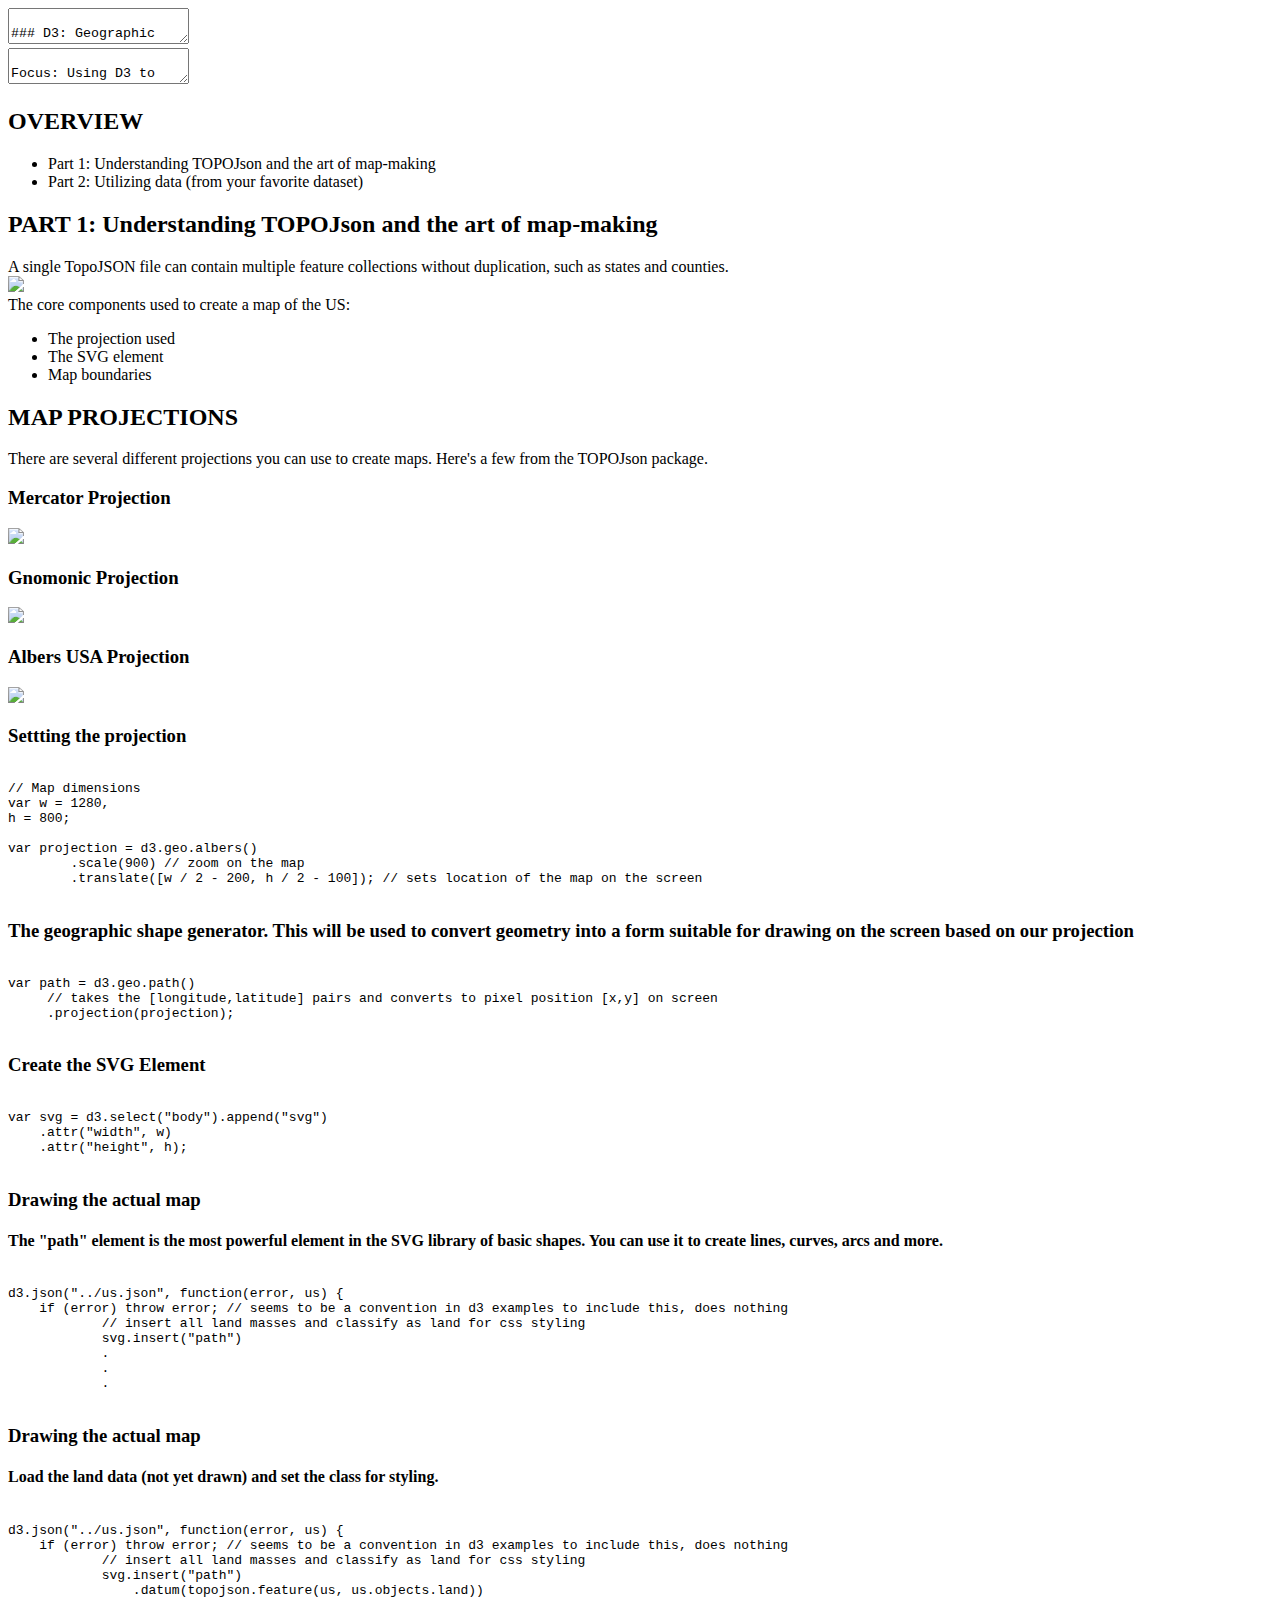
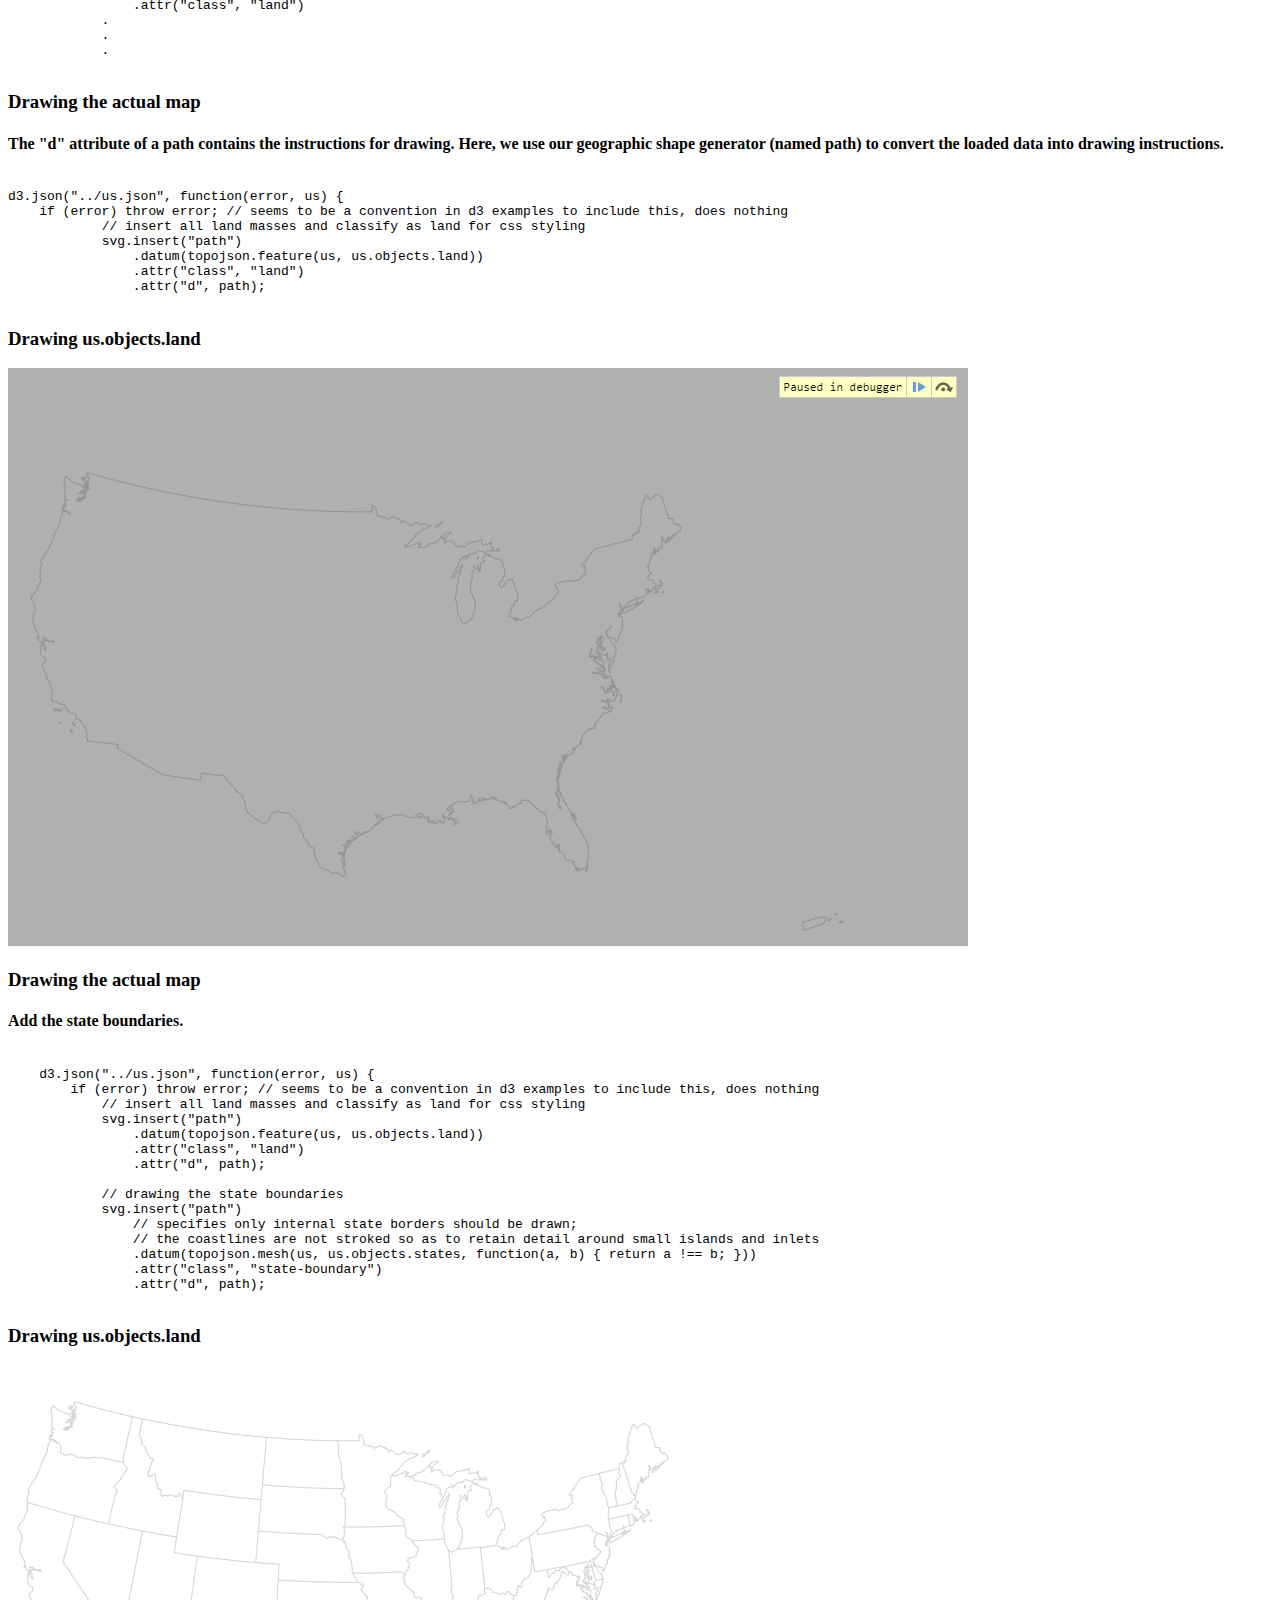
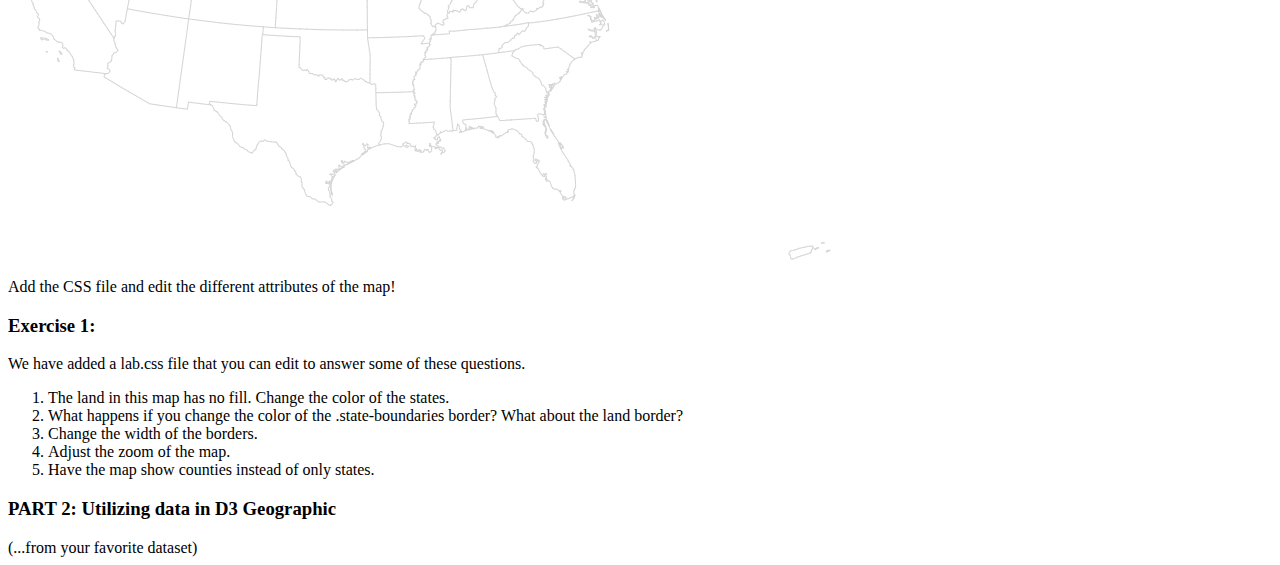
==== Presentation/index.html @ 7ead5f57 "Adding more comments to the presentation for part 1." ====
<!doctype html>
<html>
    <head>
        <meta charset="utf-8">
        <meta name="viewport" content="width=device-width, initial-scale=1.0, maximum-scale=1.0, user-scalable=no">

        <title>Alpha Toe</title>

        <link rel="stylesheet" href="css/reveal.css">
        <link rel="stylesheet" href="css/theme/black.css">
        <script src="https://cdn.rawgit.com/google/code-prettify/master/loader/run_prettify.js"></script>
        <!-- Theme used for syntax highlighting of code -->
        <link rel="stylesheet" href="lib/css/zenburn.css">

        <!-- Printing and PDF exports -->
        <script>
            var link = document.createElement( 'link' );
            link.rel = 'stylesheet';
            link.type = 'text/css';
            link.href = window.location.search.match( /print-pdf/gi ) ? 'css/print/pdf.css' : 'css/print/paper.css';
            document.getElementsByTagName( 'head' )[0].appendChild( link );
        </script>
    </head>
    <body>
        <div class="reveal">
            <div class="slides">
                <section data-markdown>
                    <textarea data-template>
                    ### D3: Geographic Visualizations!
                    Saad Usmani, Kevin Hunt, Noah Johnson
                    </textarea>
                </section>
                <section data-markdown>
                    <textarea data-template>
                    Focus: Using D3 to visualize geographic data. 
                    </textarea>
                </section>
                <section>
                    <h2> OVERVIEW </h2>
                    <ul>
                        <li> Part 1: Understanding TOPOJson and the art of map-making </li>
                        <li> Part 2: Utilizing data (from your favorite dataset)</li>
                    </ul>
                </section>
                <section>
                    <section data-background="green">
                    <h2>PART 1: Understanding TOPOJson and the art of map-making</h2>
                    </section>
                    <section data-background="green">
                        A single TopoJSON file can contain multiple feature collections without duplication, such as states and counties.
                    </section>
                    <section data-background="green">
                        <img src="example.png">
                    </section>
                </section>
                <section>
                	The core components used to create a map of the US:
                	<ul>
                		<li> The projection used </li>
                		<li> The SVG element </li>
                		<li> Map boundaries </li>
                	</ul>
                </section>
                <section>
                    <section data-background="red">
                    <h2>MAP PROJECTIONS</h2>
                    </section>
                    <section data-background="red">
                        There are several different projections you can use to create maps. Here's a few from the TOPOJson package. 
                    </section>
                    <section data-background="red">
                    	<h3>Mercator Projection</h3>
                        <img src="mercator.PNG">
                    </section >
                    <section data-background="red">
                    	<h3> Gnomonic Projection </h3>
                        <img src="gnomoic.PNG">
                    </section>
                    <section data-background="red">
                    	<h3> Albers USA Projection </h3>
                        <img src="albers.PNG">
                    </section>
                    <section data-background="red">
                    	<h3> Settting the projection </h3>
	                    <pre><code class="hljs" data-trim contenteditable>
// Map dimensions
var w = 1280,
h = 800;

var projection = d3.geo.albers()
	.scale(900) // zoom on the map
	.translate([w / 2 - 200, h / 2 - 100]); // sets location of the map on the screen
	                    </code></pre>
                	</section>
                	<section data-background="red">
                		<h3> The geographic shape generator. This will be used to convert geometry into a form suitable for drawing on the screen based on our projection</h3>
                		<pre><code class="hljs" data-trim contenteditable>
var path = d3.geo.path()
     // takes the [longitude,latitude] pairs and converts to pixel position [x,y] on screen
     .projection(projection);
     					</code></pre>
                	</section>
                	<section data-background="red">
                		<h3> Create the SVG Element </h3>
                		<pre><code class="hljs" data-trim contenteditable>
var svg = d3.select("body").append("svg")
    .attr("width", w)
    .attr("height", h);
     					</code></pre>
                	</section>
                	<section data-background = 'red'>
                        <h3> Drawing the actual map </h3>
                        <h4> The "path" element is the most powerful element in the SVG library of basic shapes. You can use it to create lines, curves, arcs and more.</h4>
                		<pre><code class="hljs" data-trim contenteditable>
d3.json("../us.json", function(error, us) {
    if (error) throw error; // seems to be a convention in d3 examples to include this, does nothing
	    // insert all land masses and classify as land for css styling
	    svg.insert("path")
            .
            .
            .
     					</code></pre>
                    </section>
                    <section data-background = 'red'>
                        <h3> Drawing the actual map </h3>
                        <h4> Load the land data (not yet drawn) and set the class for styling.</h4>
                		<pre><code class="hljs" data-trim contenteditable>
d3.json("../us.json", function(error, us) {
    if (error) throw error; // seems to be a convention in d3 examples to include this, does nothing
	    // insert all land masses and classify as land for css styling
	    svg.insert("path")
	        .datum(topojson.feature(us, us.objects.land))
	        .attr("class", "land")
            .
            .
            .
     					</code></pre>
                    </section>
                    <section data-background = 'red'>
                        <h3> Drawing the actual map </h3>
                        <h4> The "d" attribute of a path contains the instructions for drawing. Here, we use our geographic shape generator (named path) to convert the 
                            loaded data into drawing instructions.
                        </h4>
                		<pre><code class="hljs" data-trim contenteditable>
d3.json("../us.json", function(error, us) {
    if (error) throw error; // seems to be a convention in d3 examples to include this, does nothing
	    // insert all land masses and classify as land for css styling
	    svg.insert("path")
	        .datum(topojson.feature(us, us.objects.land))
	        .attr("class", "land")
	        .attr("d", path);
     					</code></pre>
                    </section>
                    <section data-background="red">
                            <h3> Drawing us.objects.land </h3>
                            <img src="./land.PNG">
                    </section>
                    <section data-background = 'red'>
                            <h3> Drawing the actual map </h3>
                            <h4> Add the state boundaries.</h4>
                            <pre><code class="hljs" data-trim contenteditable>
    d3.json("../us.json", function(error, us) {
        if (error) throw error; // seems to be a convention in d3 examples to include this, does nothing
            // insert all land masses and classify as land for css styling
            svg.insert("path")
                .datum(topojson.feature(us, us.objects.land))
                .attr("class", "land")
                .attr("d", path);
            
            // drawing the state boundaries
            svg.insert("path")
                // specifies only internal state borders should be drawn;
                // the coastlines are not stroked so as to retain detail around small islands and inlets
                .datum(topojson.mesh(us, us.objects.states, function(a, b) { return a !== b; }))
                .attr("class", "state-boundary")
                .attr("d", path);
                             </code></pre>
                    </section>
                    <section data-background="red">
                            <h3> Drawing us.objects.land </h3>
                            <img src="./Part1.PNG">
                    </section>
                	<section data-background="red">
                		Add the CSS file and edit the different attributes of the map!
                	</section>
                </section>
                <section>
                    <h3>Exercise 1:</h3>
                    We have added a lab.css file that you can edit to answer some of these questions.
                    <p>
                    <ol>
	                    <li>The land in this map has no fill. Change the color of the states.</li>
						<li>What happens if you change the color of the .state-boundaries border? What about the land border?</li>
						<li>Change the width of the borders.</li>
						<li>Adjust the zoom of the map.</li>
						<li>Have the map show counties instead of only states.</li>
					</ol>
					</p>
                </section>
                <section data-background = 'orange'>
                	<h3>PART 2: Utilizing data in D3 Geographic</h3>
                	(...from your favorite dataset)
                </section>
            </div>
        </div>

        <script src="lib/js/head.min.js"></script>
        <script src="js/reveal.js"></script>

        <script>
            // More info about config & dependencies:
            // - https://github.com/hakimel/reveal.js#configuration
            // - https://github.com/hakimel/reveal.js#dependencies
            Reveal.initialize({
                dependencies: [
                    { src: 'plugin/markdown/marked.js' },
                    { src: 'plugin/markdown/markdown.js' },
                    { src: 'plugin/notes/notes.js', async: true },
                    { src: 'plugin/highlight/highlight.js', async: true, callback: function() { hljs.initHighlightingOnLoad(); } }
                ]
            });
        </script>
    </body>
</html>
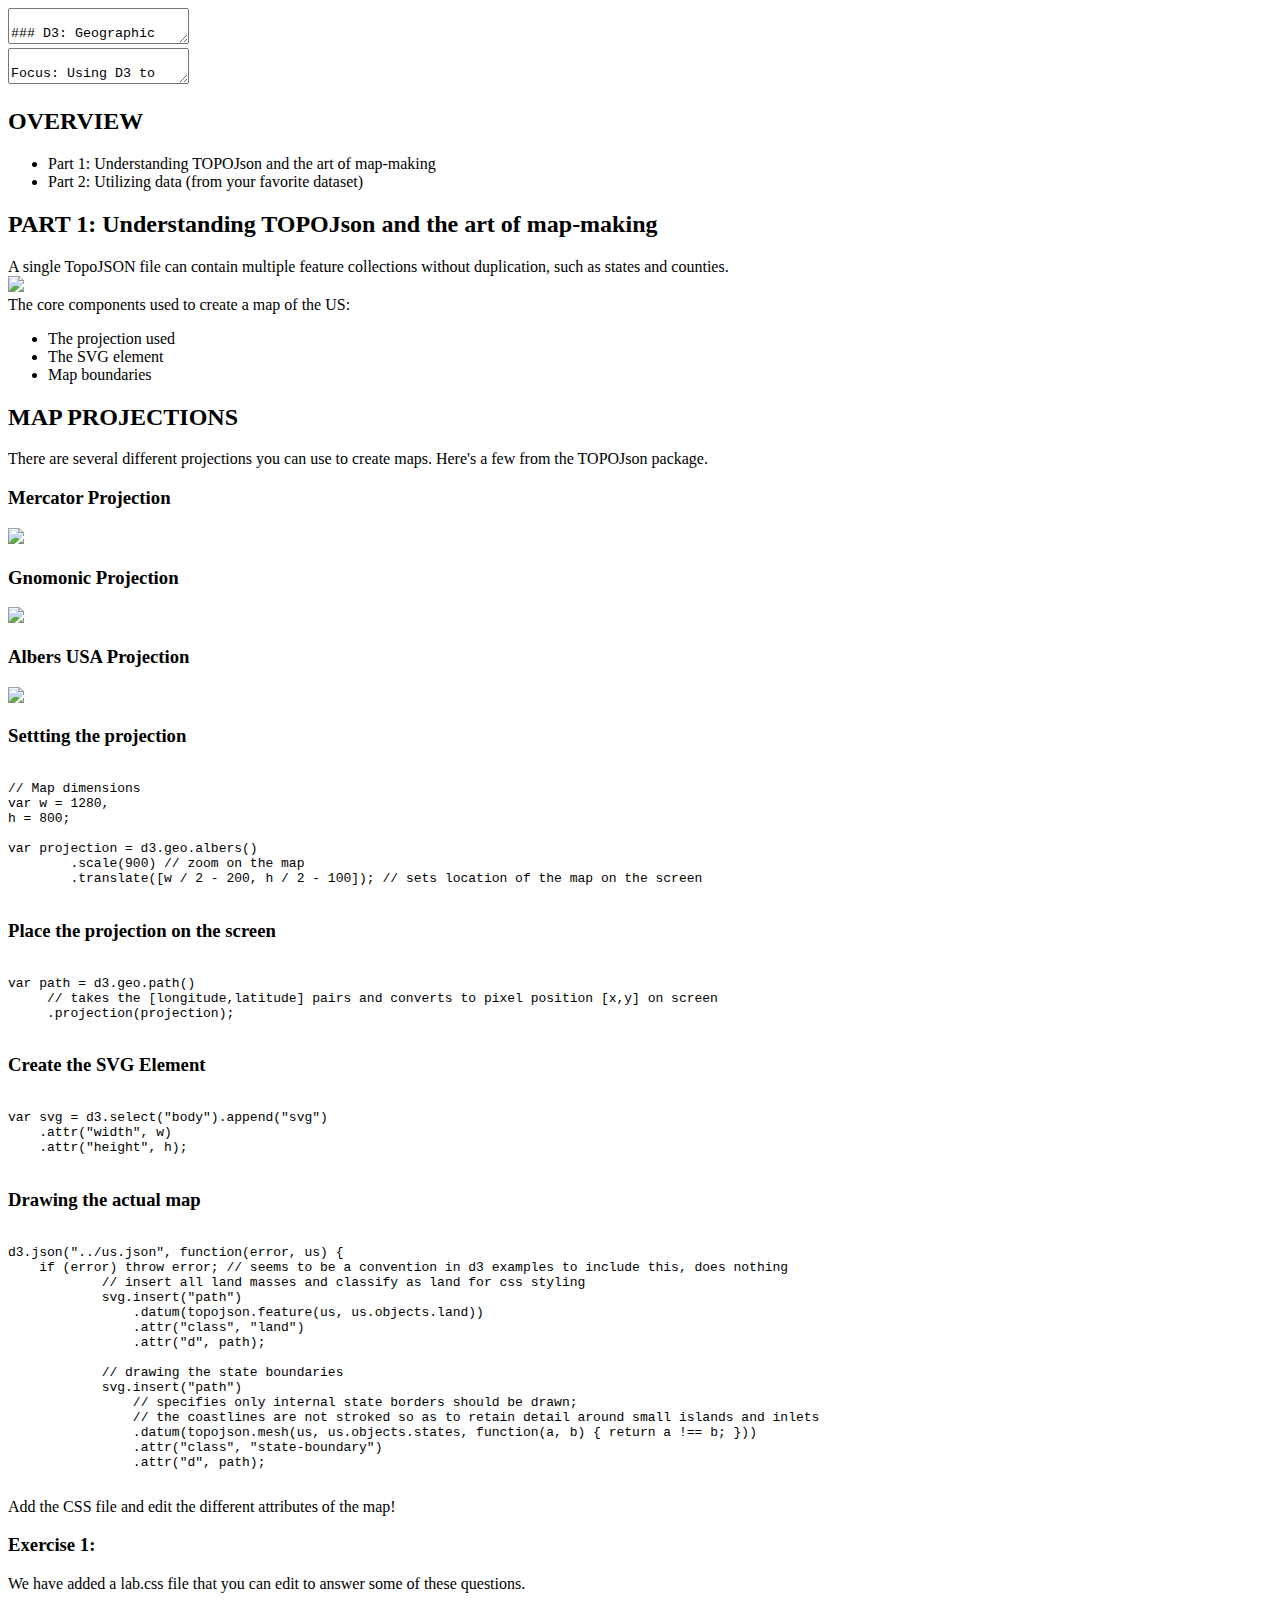
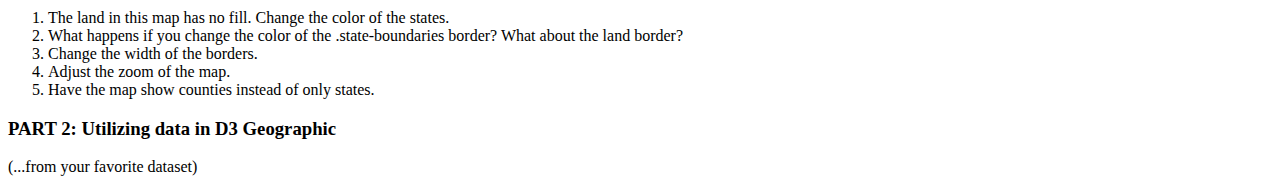
==== commit d202c49a: "Fixed image names" ====
--- a/Presentation/index.html
+++ b/Presentation/index.html
@@ -4,7 +4,7 @@
         <meta charset="utf-8">
         <meta name="viewport" content="width=device-width, initial-scale=1.0, maximum-scale=1.0, user-scalable=no">
 
-        <title>Alpha Toe</title>
+        <title>Spatial Data Part I</title>
 
         <link rel="stylesheet" href="css/reveal.css">
         <link rel="stylesheet" href="css/theme/black.css">
@@ -93,7 +93,7 @@
 	                    </code></pre>
                 	</section>
                 	<section data-background="red">
-                		<h3> The geographic shape generator. This will be used to convert geometry into a form suitable for drawing on the screen based on our projection</h3>
+                		<h3> Place the projection on the screen </h3>
                 		<pre><code class="hljs" data-trim contenteditable>
 var path = d3.geo.path()
      // takes the [longitude,latitude] pairs and converts to pixel position [x,y] on screen
@@ -109,38 +109,7 @@
      					</code></pre>
                 	</section>
                 	<section data-background = 'red'>
-                        <h3> Drawing the actual map </h3>
-                        <h4> The "path" element is the most powerful element in the SVG library of basic shapes. You can use it to create lines, curves, arcs and more.</h4>
-                		<pre><code class="hljs" data-trim contenteditable>
-d3.json("../us.json", function(error, us) {
-    if (error) throw error; // seems to be a convention in d3 examples to include this, does nothing
-	    // insert all land masses and classify as land for css styling
-	    svg.insert("path")
-            .
-            .
-            .
-     					</code></pre>
-                    </section>
-                    <section data-background = 'red'>
-                        <h3> Drawing the actual map </h3>
-                        <h4> Load the land data (not yet drawn) and set the class for styling.</h4>
-                		<pre><code class="hljs" data-trim contenteditable>
-d3.json("../us.json", function(error, us) {
-    if (error) throw error; // seems to be a convention in d3 examples to include this, does nothing
-	    // insert all land masses and classify as land for css styling
-	    svg.insert("path")
-	        .datum(topojson.feature(us, us.objects.land))
-	        .attr("class", "land")
-            .
-            .
-            .
-     					</code></pre>
-                    </section>
-                    <section data-background = 'red'>
-                        <h3> Drawing the actual map </h3>
-                        <h4> The "d" attribute of a path contains the instructions for drawing. Here, we use our geographic shape generator (named path) to convert the 
-                            loaded data into drawing instructions.
-                        </h4>
+                		<h3> Drawing the actual map </h3>
                 		<pre><code class="hljs" data-trim contenteditable>
 d3.json("../us.json", function(error, us) {
     if (error) throw error; // seems to be a convention in d3 examples to include this, does nothing
@@ -149,37 +118,16 @@
 	        .datum(topojson.feature(us, us.objects.land))
 	        .attr("class", "land")
 	        .attr("d", path);
+	    
+	    // drawing the state boundaries
+	    svg.insert("path")
+	        // specifies only internal state borders should be drawn;
+	        // the coastlines are not stroked so as to retain detail around small islands and inlets
+	        .datum(topojson.mesh(us, us.objects.states, function(a, b) { return a !== b; }))
+	        .attr("class", "state-boundary")
+	        .attr("d", path);
      					</code></pre>
-                    </section>
-                    <section data-background="red">
-                            <h3> Drawing us.objects.land </h3>
-                            <img src="./land.PNG">
-                    </section>
-                    <section data-background = 'red'>
-                            <h3> Drawing the actual map </h3>
-                            <h4> Add the state boundaries.</h4>
-                            <pre><code class="hljs" data-trim contenteditable>
-    d3.json("../us.json", function(error, us) {
-        if (error) throw error; // seems to be a convention in d3 examples to include this, does nothing
-            // insert all land masses and classify as land for css styling
-            svg.insert("path")
-                .datum(topojson.feature(us, us.objects.land))
-                .attr("class", "land")
-                .attr("d", path);
-            
-            // drawing the state boundaries
-            svg.insert("path")
-                // specifies only internal state borders should be drawn;
-                // the coastlines are not stroked so as to retain detail around small islands and inlets
-                .datum(topojson.mesh(us, us.objects.states, function(a, b) { return a !== b; }))
-                .attr("class", "state-boundary")
-                .attr("d", path);
-                             </code></pre>
-                    </section>
-                    <section data-background="red">
-                            <h3> Drawing us.objects.land </h3>
-                            <img src="./Part1.PNG">
-                    </section>
+                	</section>
                 	<section data-background="red">
                 		Add the CSS file and edit the different attributes of the map!
                 	</section>
@@ -221,4 +169,4 @@
             });
         </script>
     </body>
-</html>+</html>
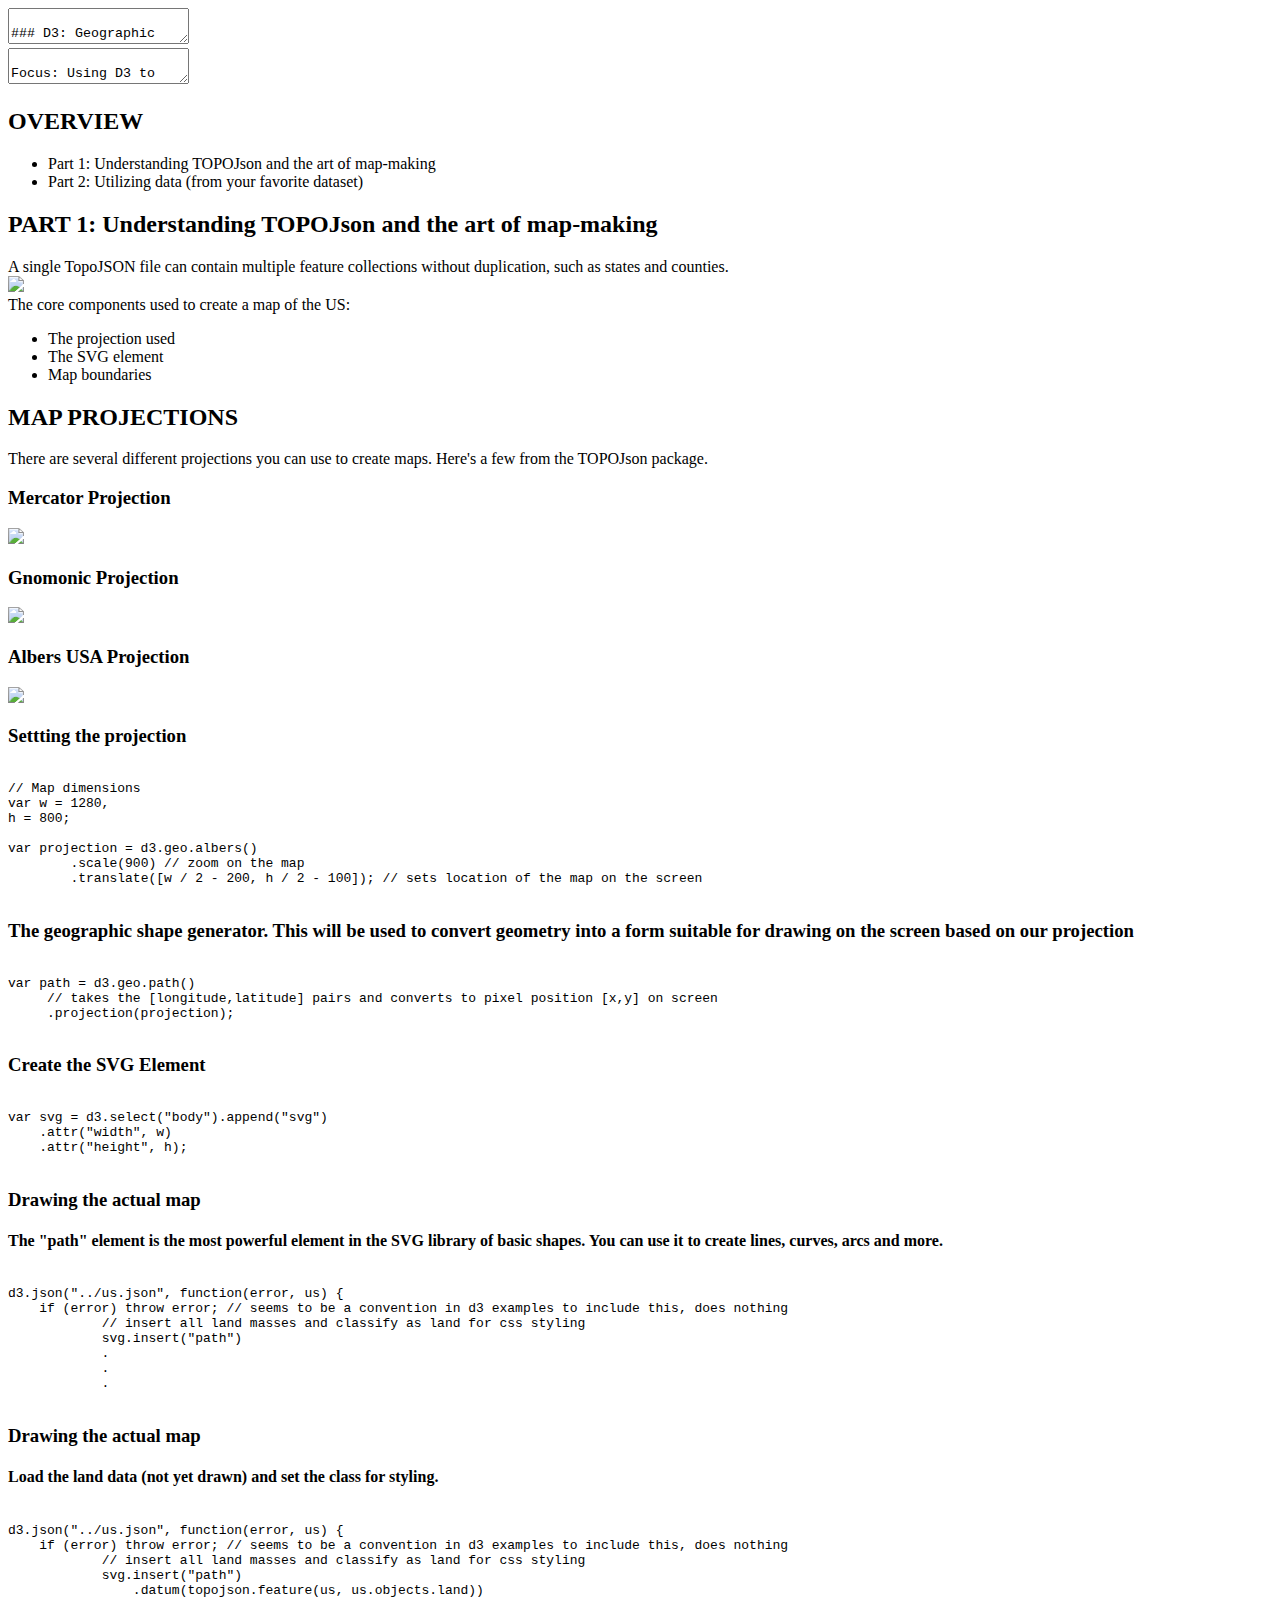
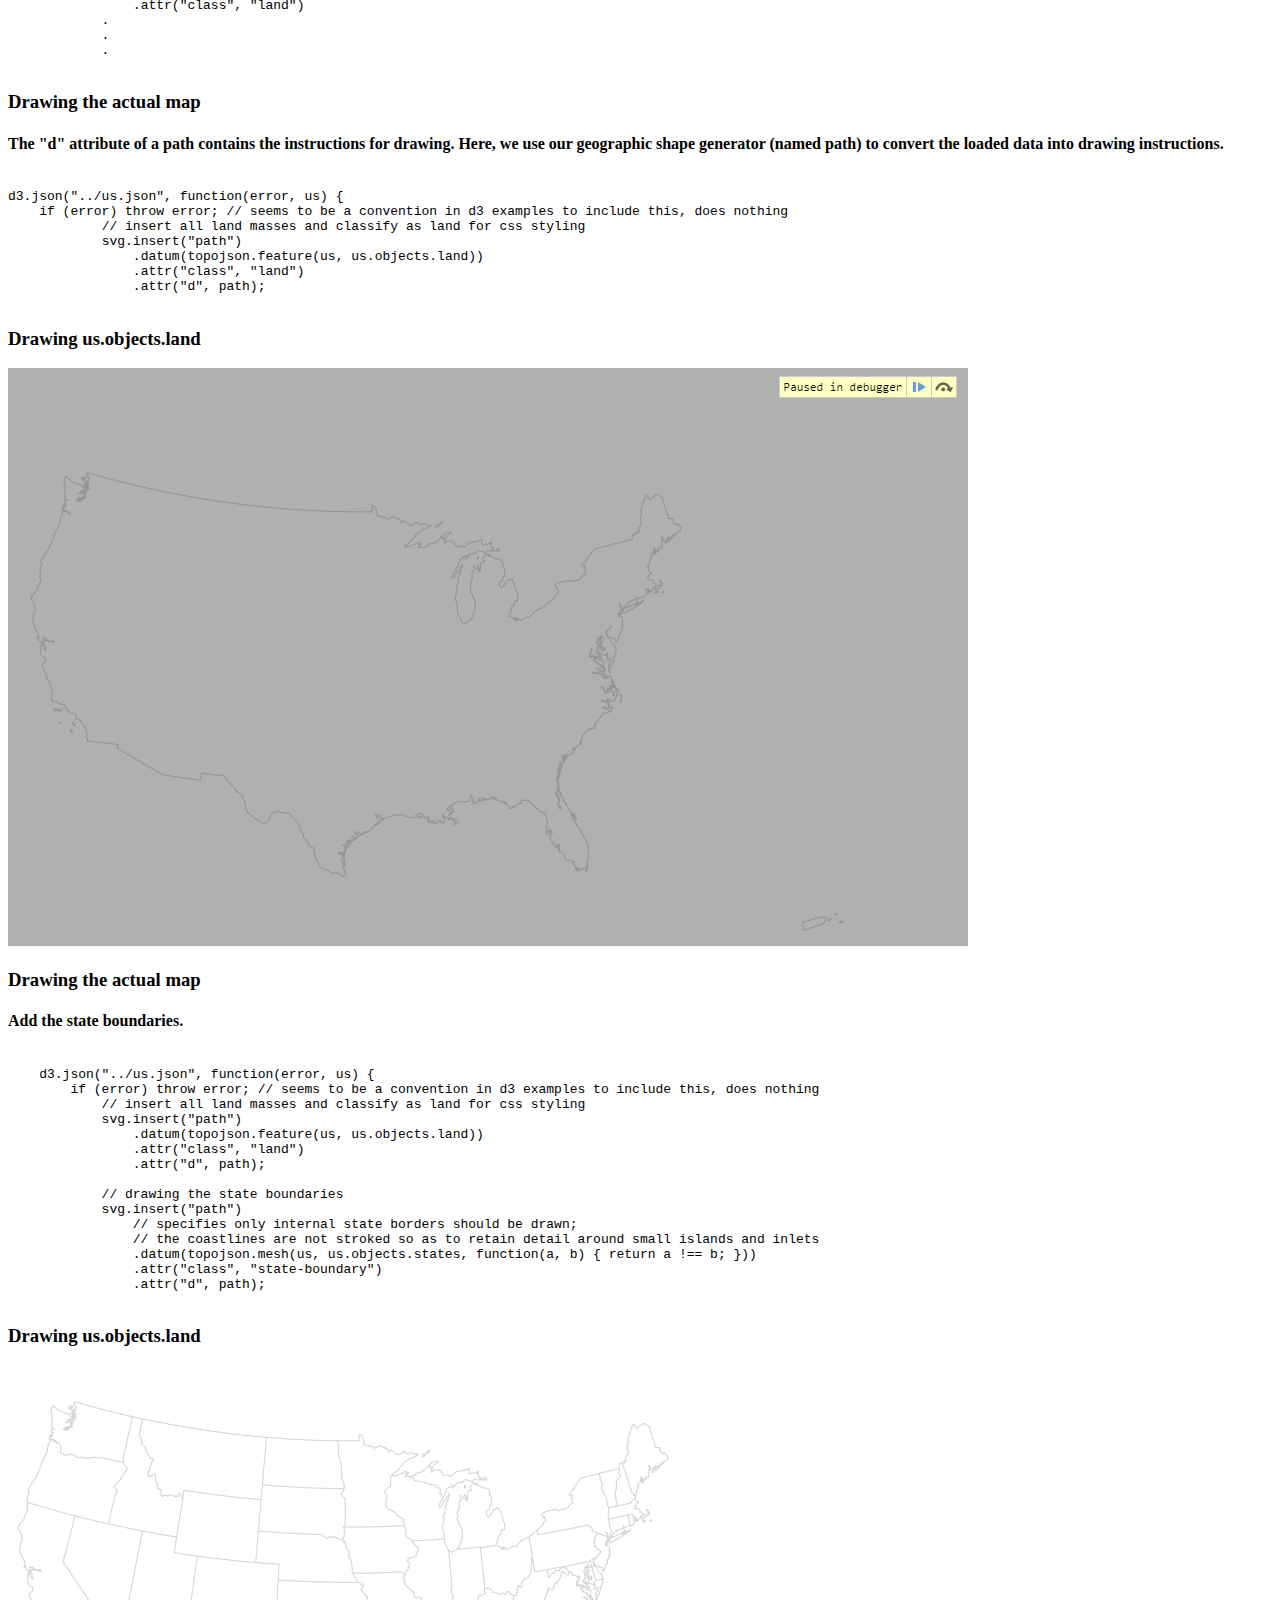
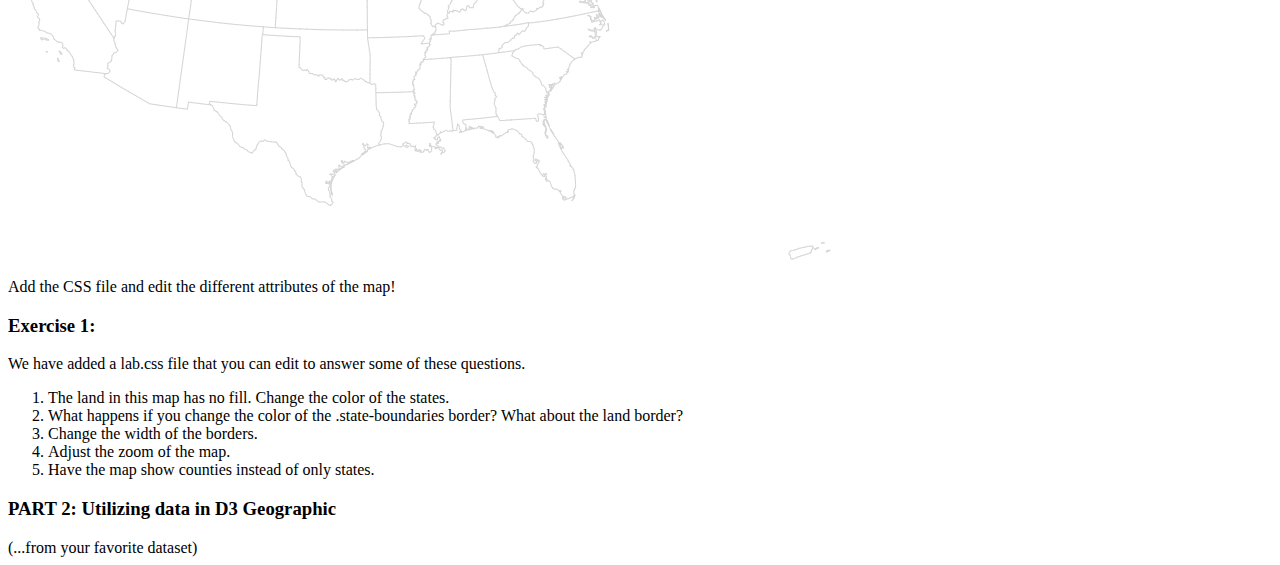
==== commit 2afd3a6a: "Merge branch 'master' of https://github.com/Kevinisagirl/d3_geographic_tutorial" ====
--- a/Presentation/index.html
+++ b/Presentation/index.html
@@ -93,7 +93,7 @@
 	                    </code></pre>
                 	</section>
                 	<section data-background="red">
-                		<h3> Place the projection on the screen </h3>
+                		<h3> The geographic shape generator. This will be used to convert geometry into a form suitable for drawing on the screen based on our projection</h3>
                 		<pre><code class="hljs" data-trim contenteditable>
 var path = d3.geo.path()
      // takes the [longitude,latitude] pairs and converts to pixel position [x,y] on screen
@@ -109,7 +109,38 @@
      					</code></pre>
                 	</section>
                 	<section data-background = 'red'>
-                		<h3> Drawing the actual map </h3>
+                        <h3> Drawing the actual map </h3>
+                        <h4> The "path" element is the most powerful element in the SVG library of basic shapes. You can use it to create lines, curves, arcs and more.</h4>
+                		<pre><code class="hljs" data-trim contenteditable>
+d3.json("../us.json", function(error, us) {
+    if (error) throw error; // seems to be a convention in d3 examples to include this, does nothing
+	    // insert all land masses and classify as land for css styling
+	    svg.insert("path")
+            .
+            .
+            .
+     					</code></pre>
+                    </section>
+                    <section data-background = 'red'>
+                        <h3> Drawing the actual map </h3>
+                        <h4> Load the land data (not yet drawn) and set the class for styling.</h4>
+                		<pre><code class="hljs" data-trim contenteditable>
+d3.json("../us.json", function(error, us) {
+    if (error) throw error; // seems to be a convention in d3 examples to include this, does nothing
+	    // insert all land masses and classify as land for css styling
+	    svg.insert("path")
+	        .datum(topojson.feature(us, us.objects.land))
+	        .attr("class", "land")
+            .
+            .
+            .
+     					</code></pre>
+                    </section>
+                    <section data-background = 'red'>
+                        <h3> Drawing the actual map </h3>
+                        <h4> The "d" attribute of a path contains the instructions for drawing. Here, we use our geographic shape generator (named path) to convert the 
+                            loaded data into drawing instructions.
+                        </h4>
                 		<pre><code class="hljs" data-trim contenteditable>
 d3.json("../us.json", function(error, us) {
     if (error) throw error; // seems to be a convention in d3 examples to include this, does nothing
@@ -118,16 +149,37 @@
 	        .datum(topojson.feature(us, us.objects.land))
 	        .attr("class", "land")
 	        .attr("d", path);
-	    
-	    // drawing the state boundaries
-	    svg.insert("path")
-	        // specifies only internal state borders should be drawn;
-	        // the coastlines are not stroked so as to retain detail around small islands and inlets
-	        .datum(topojson.mesh(us, us.objects.states, function(a, b) { return a !== b; }))
-	        .attr("class", "state-boundary")
-	        .attr("d", path);
-     					</code></pre>
-                	</section>
+     					</code></pre>
+                    </section>
+                    <section data-background="red">
+                            <h3> Drawing us.objects.land </h3>
+                            <img src="./land.PNG">
+                    </section>
+                    <section data-background = 'red'>
+                            <h3> Drawing the actual map </h3>
+                            <h4> Add the state boundaries.</h4>
+                            <pre><code class="hljs" data-trim contenteditable>
+    d3.json("../us.json", function(error, us) {
+        if (error) throw error; // seems to be a convention in d3 examples to include this, does nothing
+            // insert all land masses and classify as land for css styling
+            svg.insert("path")
+                .datum(topojson.feature(us, us.objects.land))
+                .attr("class", "land")
+                .attr("d", path);
+            
+            // drawing the state boundaries
+            svg.insert("path")
+                // specifies only internal state borders should be drawn;
+                // the coastlines are not stroked so as to retain detail around small islands and inlets
+                .datum(topojson.mesh(us, us.objects.states, function(a, b) { return a !== b; }))
+                .attr("class", "state-boundary")
+                .attr("d", path);
+                             </code></pre>
+                    </section>
+                    <section data-background="red">
+                            <h3> Drawing us.objects.land </h3>
+                            <img src="./Part1.PNG">
+                    </section>
                 	<section data-background="red">
                 		Add the CSS file and edit the different attributes of the map!
                 	</section>
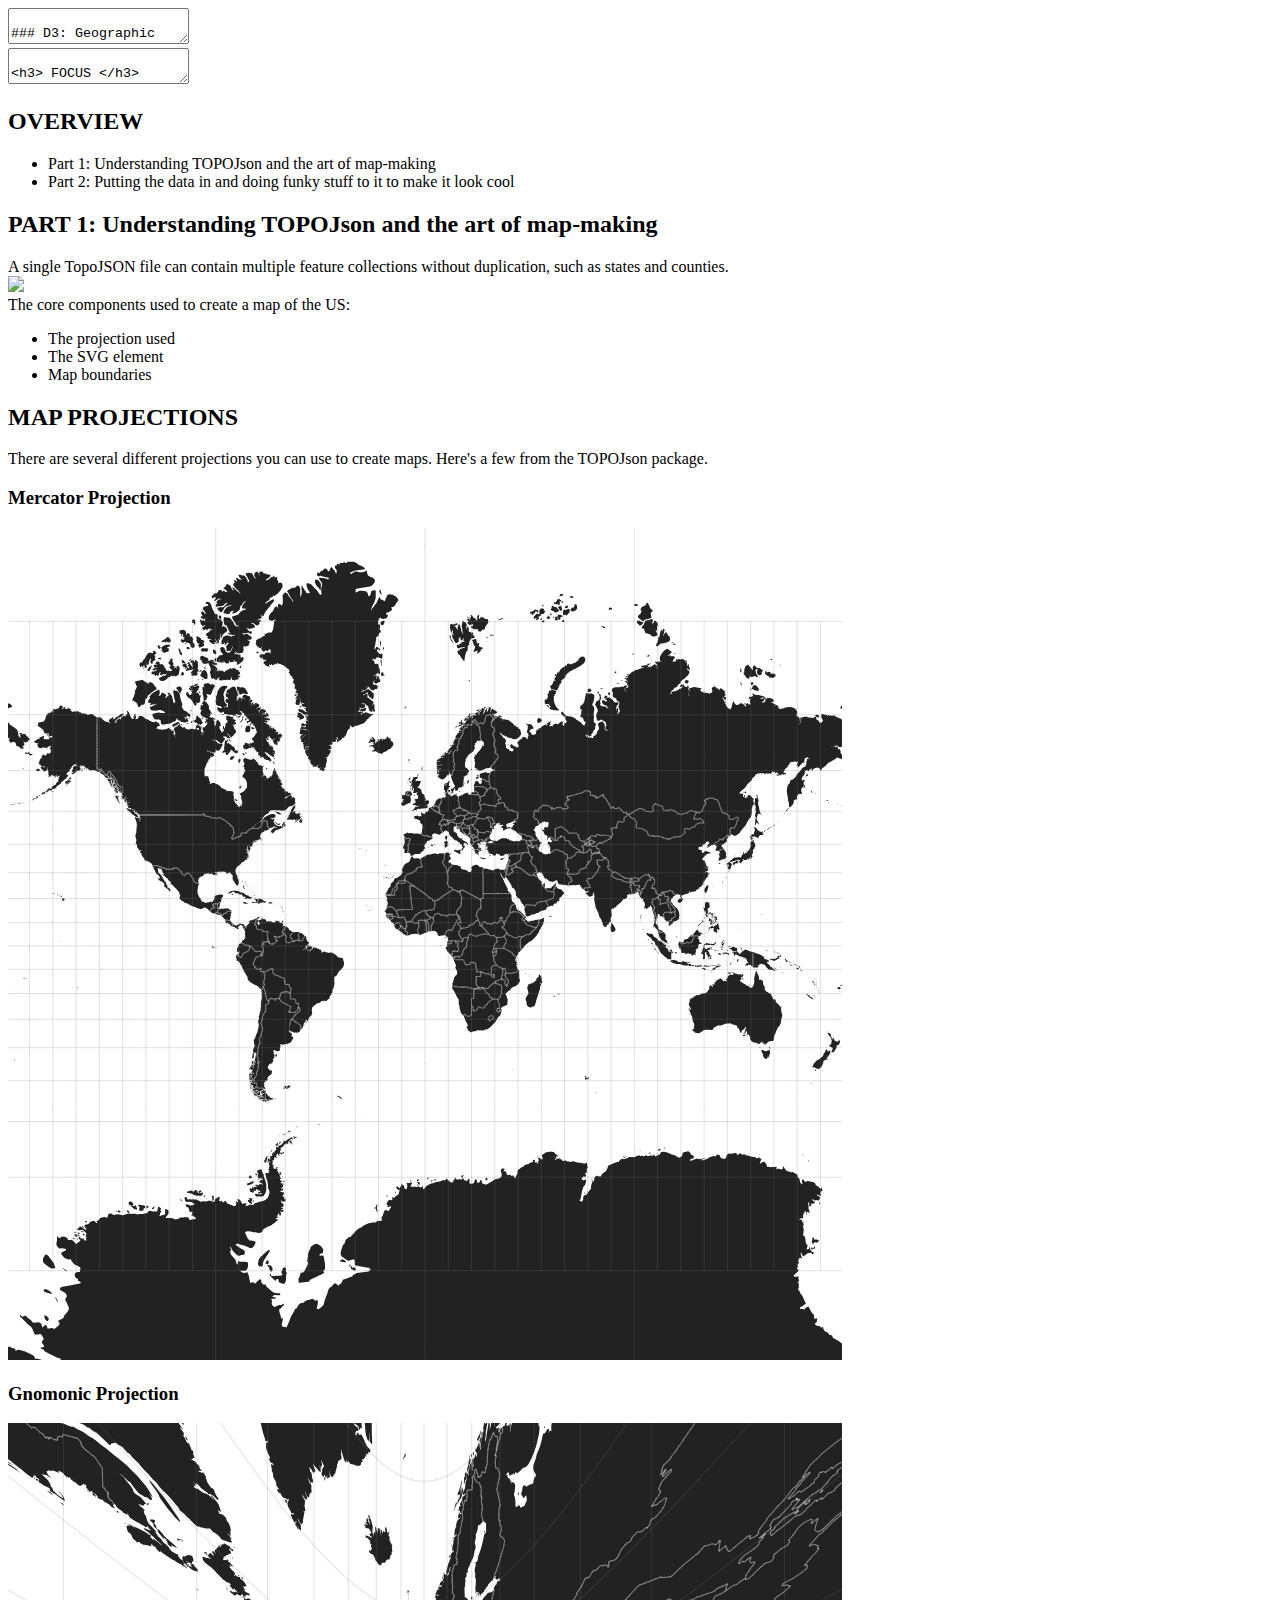
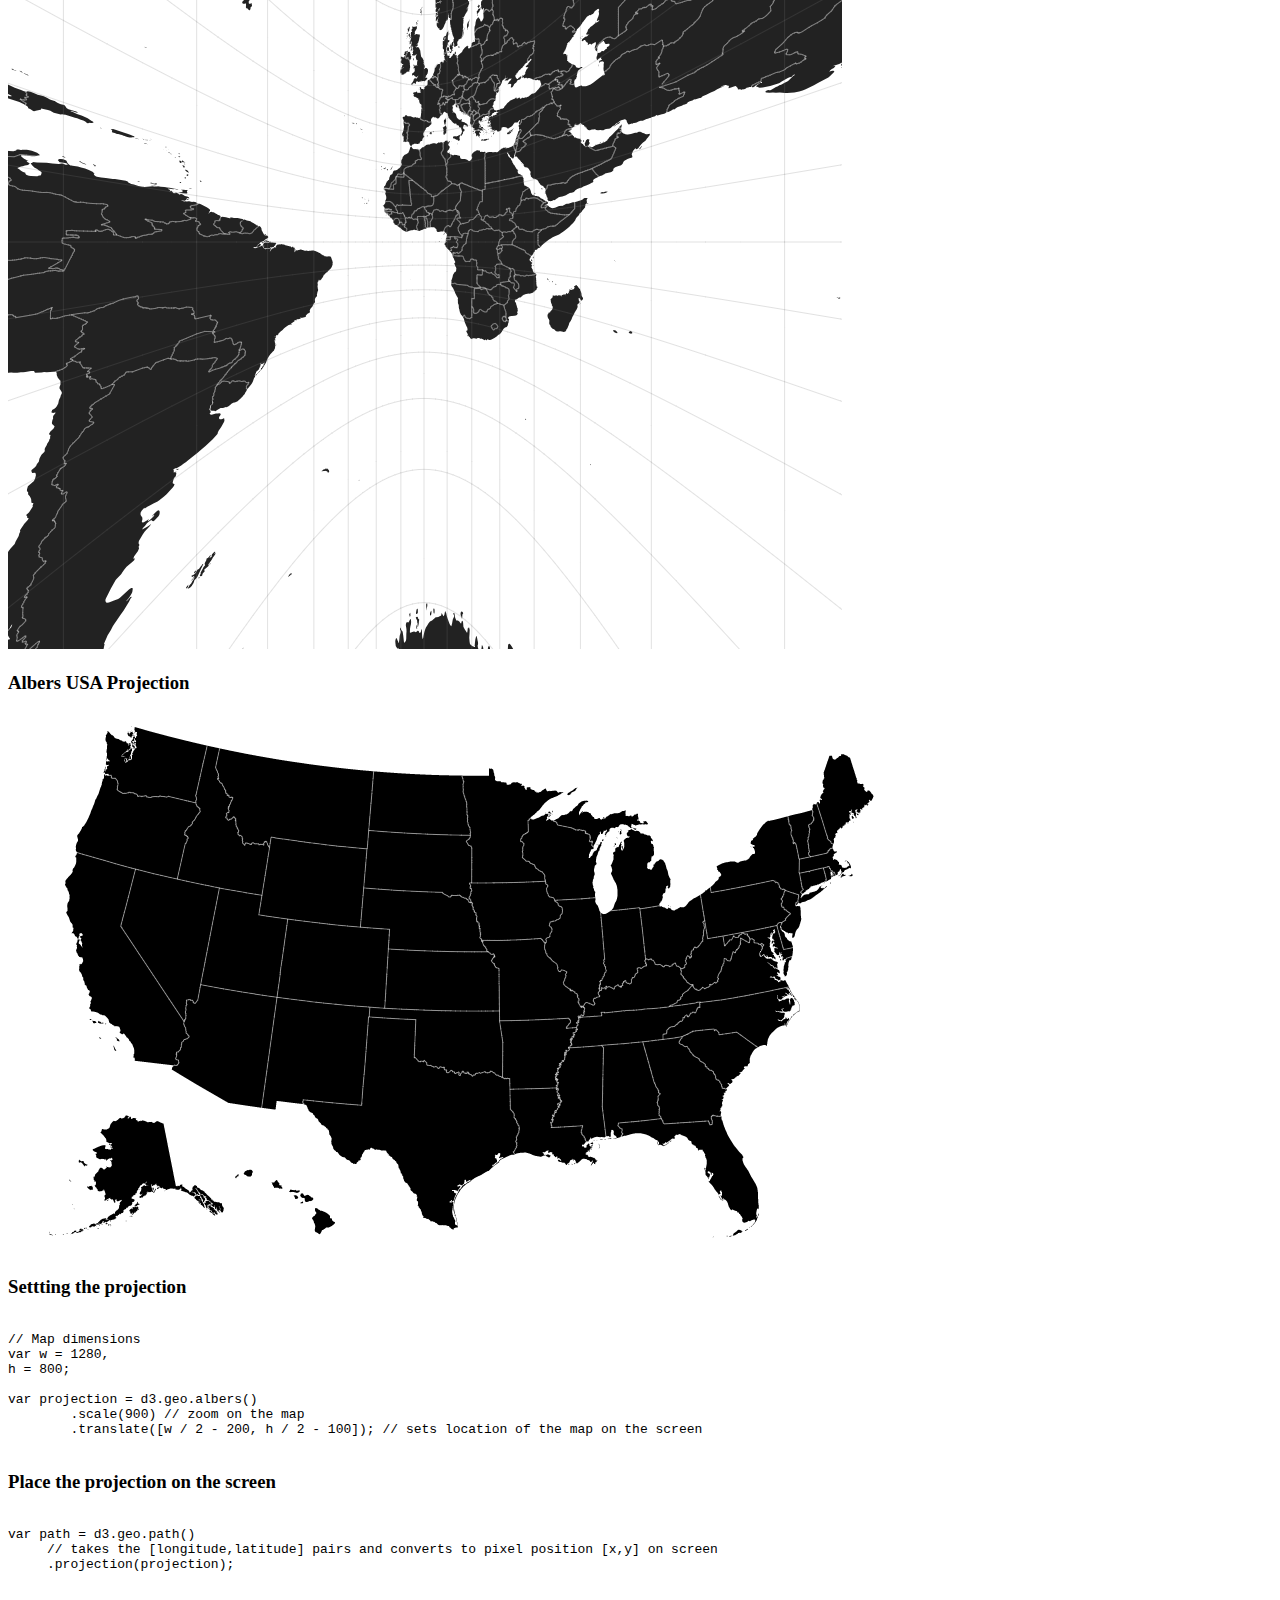
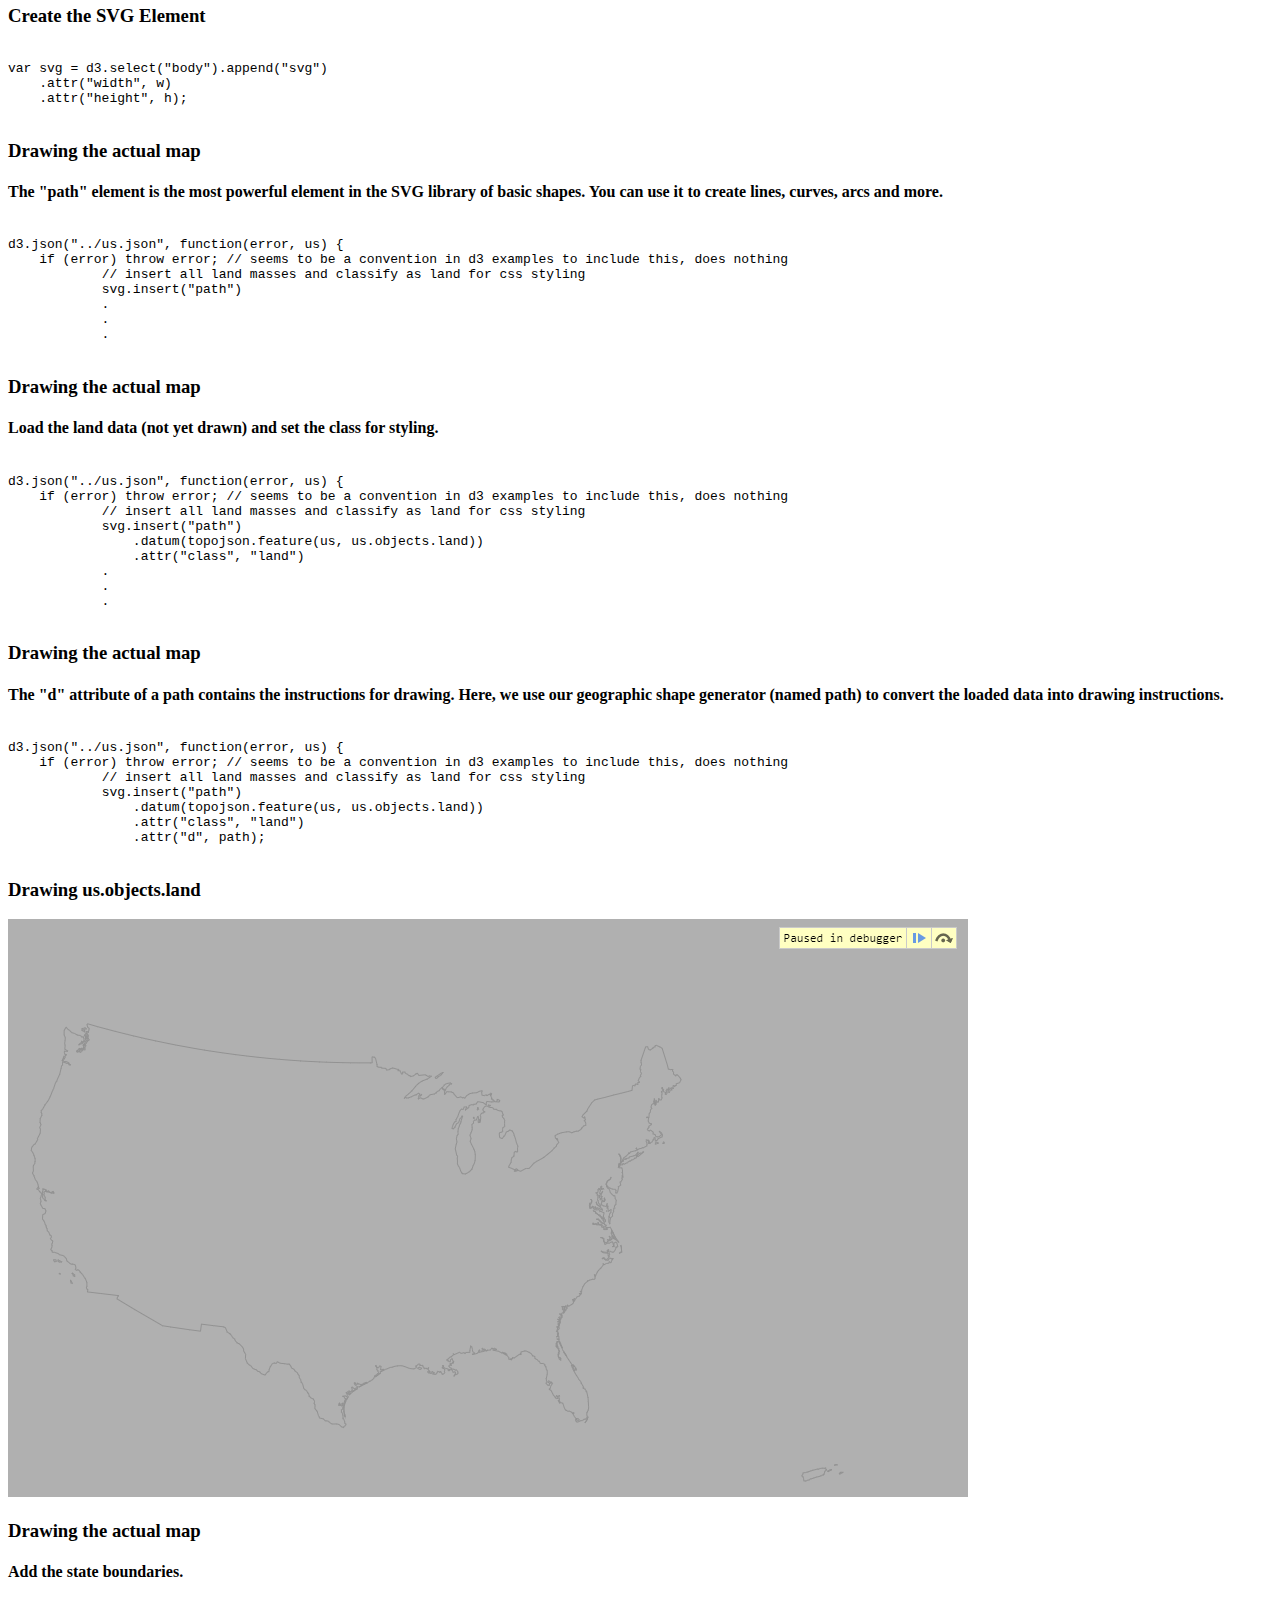
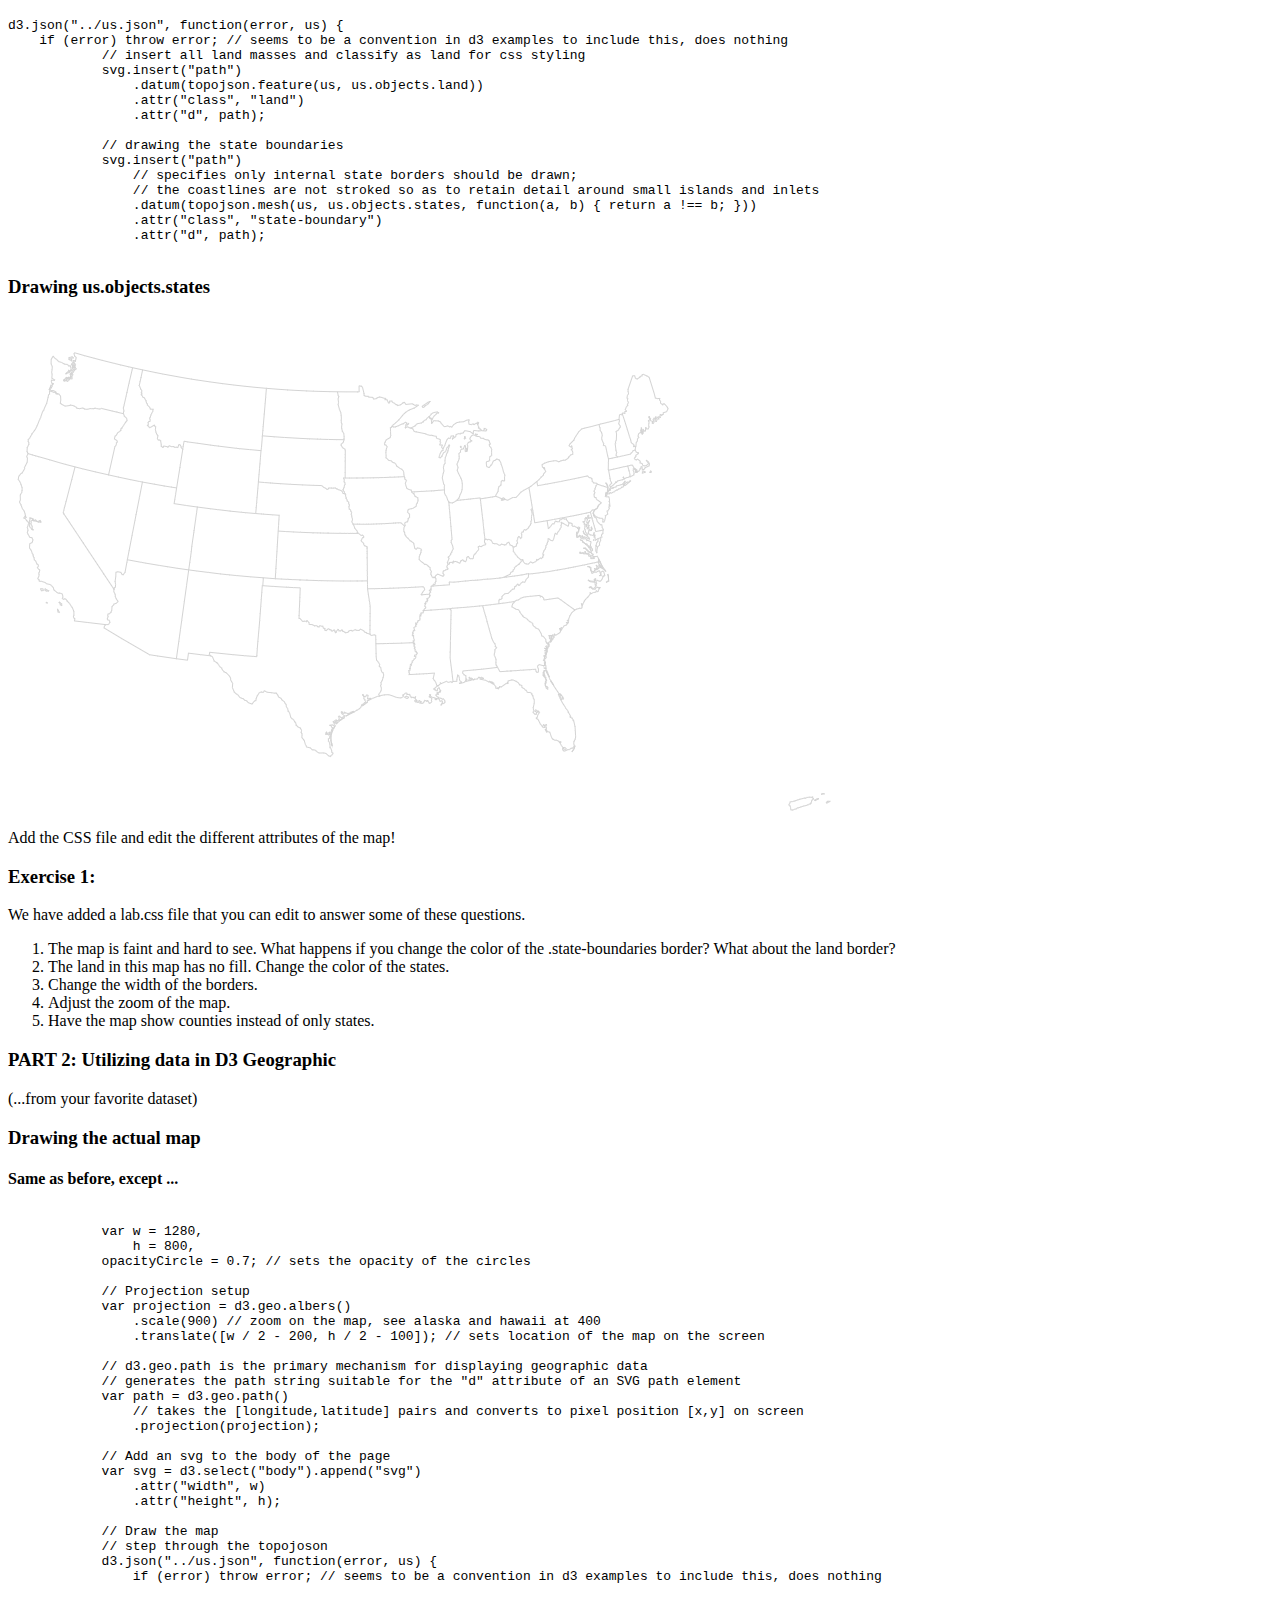
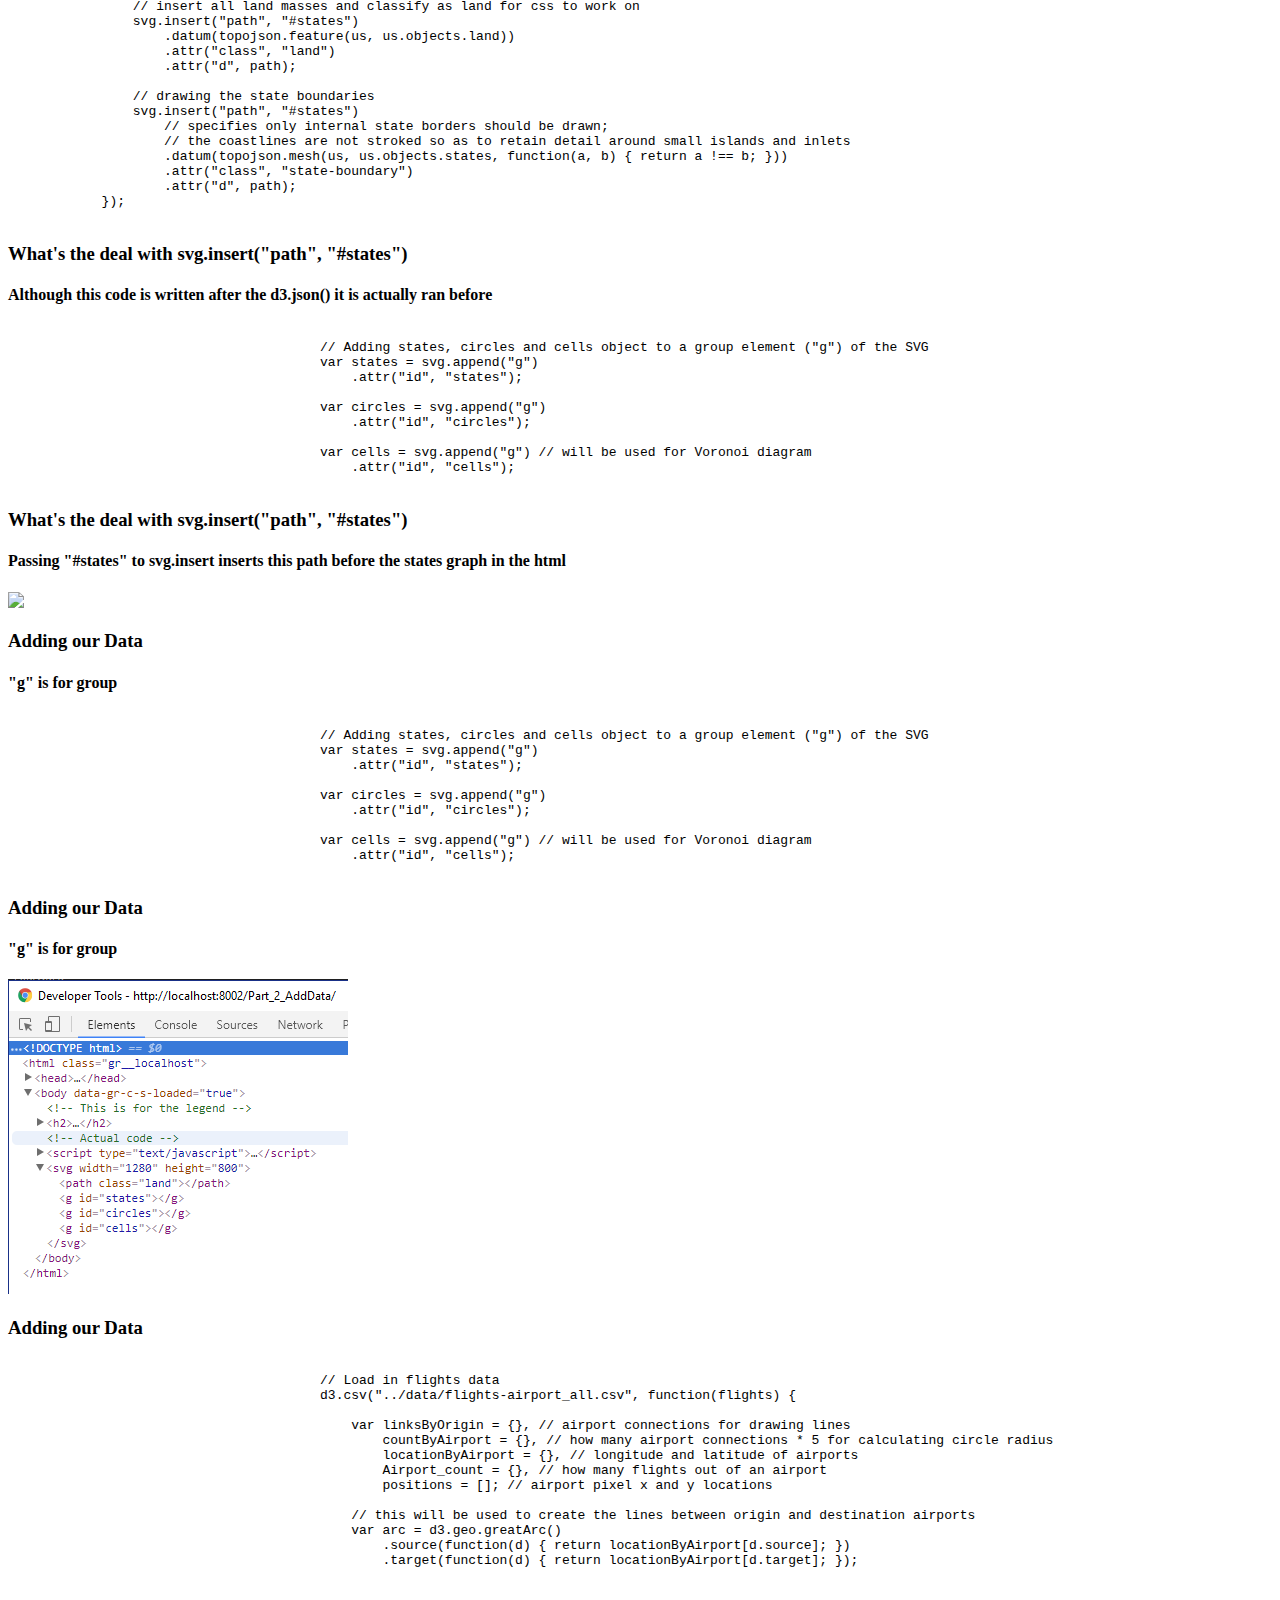
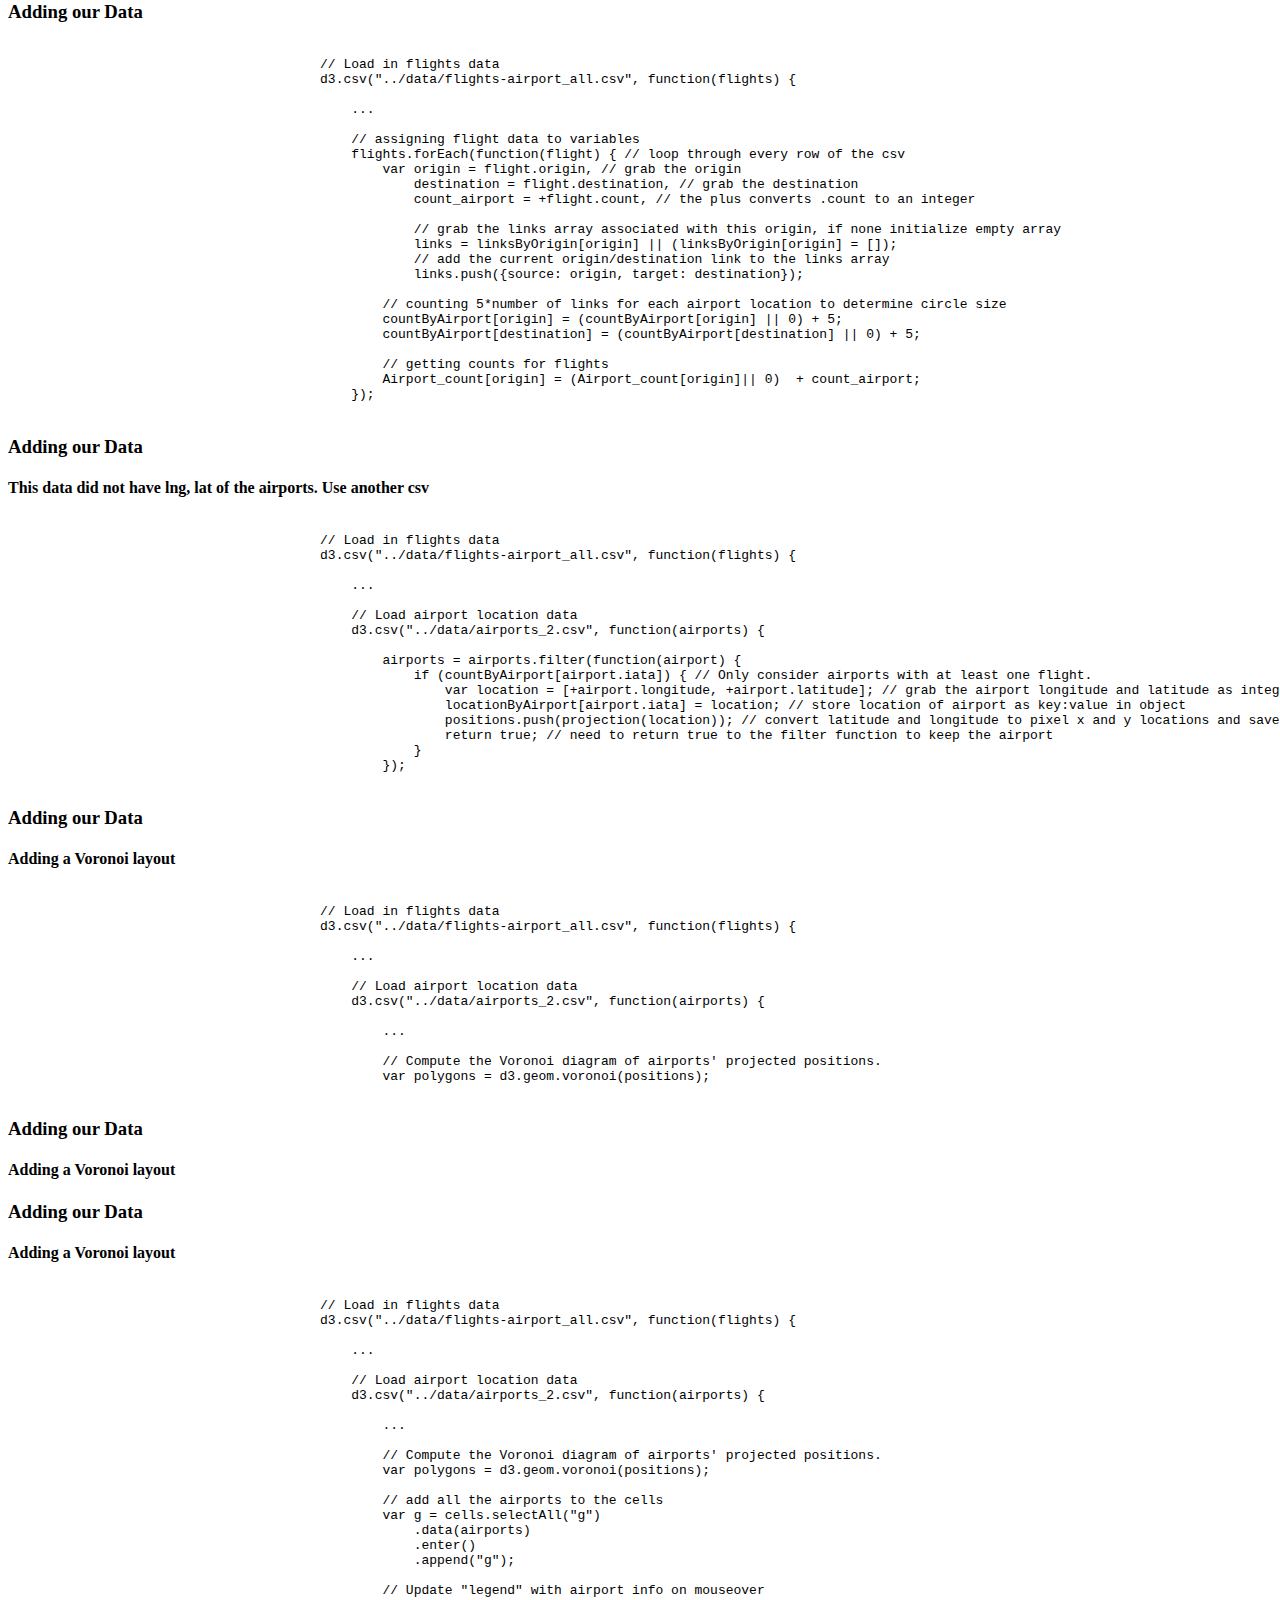
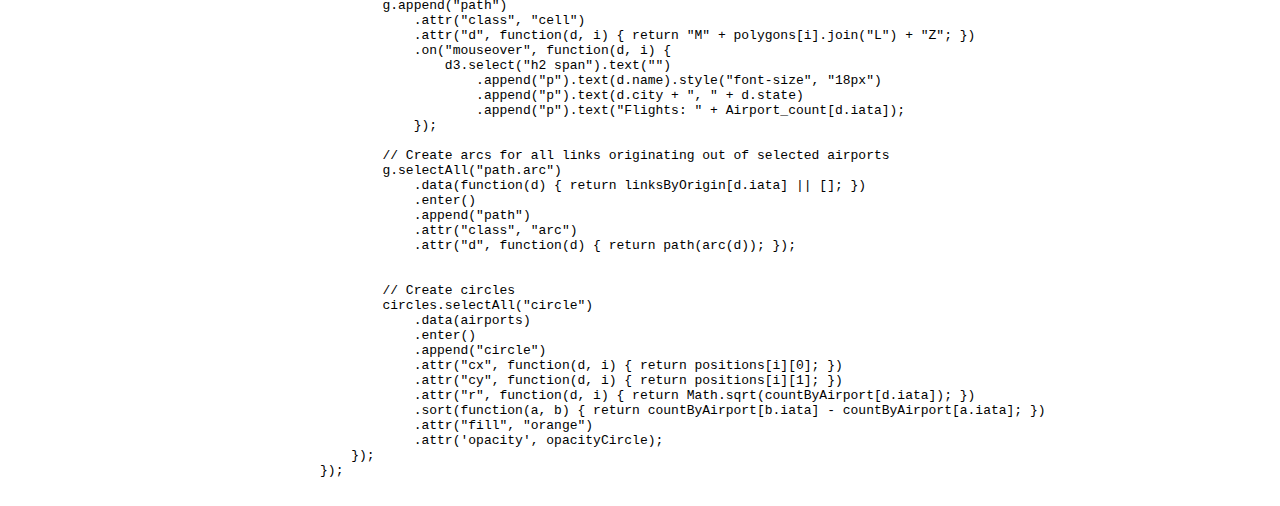
==== commit 46f816c0: "no" ====
--- a/Presentation/index.html
+++ b/Presentation/index.html
@@ -32,14 +32,15 @@
                 </section>
                 <section data-markdown>
                     <textarea data-template>
-                    Focus: Using D3 to visualize geographic data. 
+                    <h3> FOCUS </h3>
+                    Using D3 to visualize geographic data. 
                     </textarea>
                 </section>
                 <section>
                     <h2> OVERVIEW </h2>
                     <ul>
                         <li> Part 1: Understanding TOPOJson and the art of map-making </li>
-                        <li> Part 2: Utilizing data (from your favorite dataset)</li>
+                        <li> Part 2: Putting the data in and doing funky stuff to it to make it look cool</li>
                     </ul>
                 </section>
                 <section>
@@ -70,15 +71,15 @@
                     </section>
                     <section data-background="red">
                     	<h3>Mercator Projection</h3>
-                        <img src="mercator.PNG">
+                        <img src="mercator.png">
                     </section >
                     <section data-background="red">
                     	<h3> Gnomonic Projection </h3>
-                        <img src="gnomoic.PNG">
+                        <img src="gnomoic.png">
                     </section>
                     <section data-background="red">
                     	<h3> Albers USA Projection </h3>
-                        <img src="albers.PNG">
+                        <img src="albers.png">
                     </section>
                     <section data-background="red">
                     	<h3> Settting the projection </h3>
@@ -93,7 +94,7 @@
 	                    </code></pre>
                 	</section>
                 	<section data-background="red">
-                		<h3> The geographic shape generator. This will be used to convert geometry into a form suitable for drawing on the screen based on our projection</h3>
+                		<h3> Place the projection on the screen </h3>
                 		<pre><code class="hljs" data-trim contenteditable>
 var path = d3.geo.path()
      // takes the [longitude,latitude] pairs and converts to pixel position [x,y] on screen
@@ -109,7 +110,7 @@
      					</code></pre>
                 	</section>
                 	<section data-background = 'red'>
-                        <h3> Drawing the actual map </h3>
+                		<h3> Drawing the actual map </h3>
                         <h4> The "path" element is the most powerful element in the SVG library of basic shapes. You can use it to create lines, curves, arcs and more.</h4>
                 		<pre><code class="hljs" data-trim contenteditable>
 d3.json("../us.json", function(error, us) {
@@ -158,28 +159,28 @@
                     <section data-background = 'red'>
                             <h3> Drawing the actual map </h3>
                             <h4> Add the state boundaries.</h4>
-                            <pre><code class="hljs" data-trim contenteditable>
-    d3.json("../us.json", function(error, us) {
-        if (error) throw error; // seems to be a convention in d3 examples to include this, does nothing
-            // insert all land masses and classify as land for css styling
-            svg.insert("path")
-                .datum(topojson.feature(us, us.objects.land))
-                .attr("class", "land")
-                .attr("d", path);
-            
-            // drawing the state boundaries
-            svg.insert("path")
-                // specifies only internal state borders should be drawn;
-                // the coastlines are not stroked so as to retain detail around small islands and inlets
-                .datum(topojson.mesh(us, us.objects.states, function(a, b) { return a !== b; }))
-                .attr("class", "state-boundary")
-                .attr("d", path);
-                             </code></pre>
-                    </section>
-                    <section data-background="red">
-                            <h3> Drawing us.objects.land </h3>
+                		<pre><code class="hljs" data-trim contenteditable>
+d3.json("../us.json", function(error, us) {
+    if (error) throw error; // seems to be a convention in d3 examples to include this, does nothing
+	    // insert all land masses and classify as land for css styling
+	    svg.insert("path")
+	        .datum(topojson.feature(us, us.objects.land))
+	        .attr("class", "land")
+	        .attr("d", path);
+	    
+	    // drawing the state boundaries
+	    svg.insert("path")
+	        // specifies only internal state borders should be drawn;
+	        // the coastlines are not stroked so as to retain detail around small islands and inlets
+	        .datum(topojson.mesh(us, us.objects.states, function(a, b) { return a !== b; }))
+	        .attr("class", "state-boundary")
+	        .attr("d", path);
+     					</code></pre>
+                    </section>
+                    <section data-background="red">
+                            <h3> Drawing us.objects.states </h3>
                             <img src="./Part1.PNG">
-                    </section>
+                	</section>
                 	<section data-background="red">
                 		Add the CSS file and edit the different attributes of the map!
                 	</section>
@@ -189,18 +190,255 @@
                     We have added a lab.css file that you can edit to answer some of these questions.
                     <p>
                     <ol>
-	                    <li>The land in this map has no fill. Change the color of the states.</li>
-						<li>What happens if you change the color of the .state-boundaries border? What about the land border?</li>
-						<li>Change the width of the borders.</li>
-						<li>Adjust the zoom of the map.</li>
-						<li>Have the map show counties instead of only states.</li>
-					</ol>
-					</p>
-                </section>
-                <section data-background = 'orange'>
-                	<h3>PART 2: Utilizing data in D3 Geographic</h3>
-                	(...from your favorite dataset)
-                </section>
+			<li>The map is faint and hard to see. What happens if you change the color of the .state-boundaries border? What about the land border?</li>
+	                <li>The land in this map has no fill. Change the color of the states.</li>
+		        <li>Change the width of the borders.</li>
+			<li>Adjust the zoom of the map.</li>
+			<li>Have the map show counties instead of only states.</li>
+		    </ol>
+		    </p>
+                </section>
+                <section>
+                    <section data-background = 'orange'>
+                            <h3>PART 2: Utilizing data in D3 Geographic</h3>
+                            (...from your favorite dataset)
+                        </section>
+                        <section data-background = 'orange'>
+                                <h3> Drawing the actual map </h3>
+                                <h4> Same as before, except ... </h4>
+                                <pre><code class="hljs" data-trim contenteditable>
+            var w = 1280,
+                h = 800,
+            opacityCircle = 0.7; // sets the opacity of the circles
+
+            // Projection setup
+            var projection = d3.geo.albers()
+                .scale(900) // zoom on the map, see alaska and hawaii at 400
+                .translate([w / 2 - 200, h / 2 - 100]); // sets location of the map on the screen
+
+            // d3.geo.path is the primary mechanism for displaying geographic data
+            // generates the path string suitable for the "d" attribute of an SVG path element
+            var path = d3.geo.path()
+                // takes the [longitude,latitude] pairs and converts to pixel position [x,y] on screen
+                .projection(projection);
+
+            // Add an svg to the body of the page
+            var svg = d3.select("body").append("svg")
+                .attr("width", w)
+                .attr("height", h);
+             
+            // Draw the map
+            // step through the topojoson
+            d3.json("../us.json", function(error, us) {
+                if (error) throw error; // seems to be a convention in d3 examples to include this, does nothing
+
+                // insert all land masses and classify as land for css to work on
+                svg.insert("path", "#states")
+                    .datum(topojson.feature(us, us.objects.land))
+                    .attr("class", "land")
+                    .attr("d", path);
+                
+                // drawing the state boundaries
+                svg.insert("path", "#states")
+                    // specifies only internal state borders should be drawn;
+                    // the coastlines are not stroked so as to retain detail around small islands and inlets
+                    .datum(topojson.mesh(us, us.objects.states, function(a, b) { return a !== b; }))
+                    .attr("class", "state-boundary")
+                    .attr("d", path);
+            });
+                                    </code></pre>
+                        </section>
+                        <section data-background="orange">
+                                <h3> What's the deal with svg.insert("path", "#states") </h3>
+                                <h4>Although this code is written after the d3.json() it is actually ran before</h4>
+                                <pre><code class="hljs" data-trim contenteditable>
+                                        // Adding states, circles and cells object to a group element ("g") of the SVG
+                                        var states = svg.append("g")
+                                            .attr("id", "states");
+                            
+                                        var circles = svg.append("g")
+                                            .attr("id", "circles");
+                            
+                                        var cells = svg.append("g") // will be used for Voronoi diagram
+                                            .attr("id", "cells");
+                                </code></pre>
+                        </section>
+                        <section data-background="orange">
+                                <h3> What's the deal with svg.insert("path", "#states") </h3>
+                                <h4>Passing "#states" to svg.insert inserts this path before the states graph in the html</h4>
+                                <img src="./Debugger1.PNG">
+                        </section>
+                        <section data-background="orange">
+                                <h3> Adding our Data </h3>
+                                <h4>"g" is for group</h4>
+                                <pre><code class="hljs" data-trim contenteditable>
+                                        // Adding states, circles and cells object to a group element ("g") of the SVG
+                                        var states = svg.append("g")
+                                            .attr("id", "states");
+                            
+                                        var circles = svg.append("g")
+                                            .attr("id", "circles");
+                            
+                                        var cells = svg.append("g") // will be used for Voronoi diagram
+                                            .attr("id", "cells");
+                                </code></pre>
+                        </section>
+                        <section data-background="orange">
+                                <h3> Adding our Data </h3>
+                                <h4>"g" is for group</h4>
+                                <img src="./debugger1.png">
+                        </section>
+                        <section data-background="orange">
+                                <h3> Adding our Data</h3>
+                                <pre><code class="hljs" data-trim contenteditable>
+                                        // Load in flights data
+                                        d3.csv("../data/flights-airport_all.csv", function(flights) {
+                                        
+                                            var linksByOrigin = {}, // airport connections for drawing lines
+                                                countByAirport = {}, // how many airport connections * 5 for calculating circle radius
+                                                locationByAirport = {}, // longitude and latitude of airports
+                                                Airport_count = {}, // how many flights out of an airport
+                                                positions = []; // airport pixel x and y locations
+                                            
+                                            // this will be used to create the lines between origin and destination airports
+                                            var arc = d3.geo.greatArc()
+                                                .source(function(d) { return locationByAirport[d.source]; })
+                                                .target(function(d) { return locationByAirport[d.target]; });                        
+                                </code></pre>
+                        </section>
+                        <section data-background="orange">
+                                <h3> Adding our Data</h3>
+                                <pre><code class="hljs" data-trim contenteditable>
+                                        // Load in flights data
+                                        d3.csv("../data/flights-airport_all.csv", function(flights) {
+                                        
+                                            ...
+                            
+                                            // assigning flight data to variables
+                                            flights.forEach(function(flight) { // loop through every row of the csv
+                                                var origin = flight.origin, // grab the origin
+                                                    destination = flight.destination, // grab the destination
+                                                    count_airport = +flight.count, // the plus converts .count to an integer
+                            
+                                                    // grab the links array associated with this origin, if none initialize empty array
+                                                    links = linksByOrigin[origin] || (linksByOrigin[origin] = []); 
+                                                    // add the current origin/destination link to the links array
+                                                    links.push({source: origin, target: destination});
+                            
+                                                // counting 5*number of links for each airport location to determine circle size
+                                                countByAirport[origin] = (countByAirport[origin] || 0) + 5;
+                                                countByAirport[destination] = (countByAirport[destination] || 0) + 5;
+                            
+                                                // getting counts for flights
+                                                Airport_count[origin] = (Airport_count[origin]|| 0)  + count_airport; 
+                                            });                                  
+                                </code></pre>
+                        </section>
+                        <section data-background="orange">
+                                <h3> Adding our Data</h3>
+                                <h4> This data did not have lng, lat of the airports. Use another csv</h4>
+                                <pre><code class="hljs" data-trim contenteditable>
+                                        // Load in flights data
+                                        d3.csv("../data/flights-airport_all.csv", function(flights) {
+                                        
+                                            ...
+                                                
+                                            // Load airport location data
+                                            d3.csv("../data/airports_2.csv", function(airports) {
+                            
+                                                airports = airports.filter(function(airport) {
+                                                    if (countByAirport[airport.iata]) { // Only consider airports with at least one flight.
+                                                        var location = [+airport.longitude, +airport.latitude]; // grab the airport longitude and latitude as integers
+                                                        locationByAirport[airport.iata] = location; // store location of airport as key:value in object
+                                                        positions.push(projection(location)); // convert latitude and longitude to pixel x and y locations and save to array
+                                                        return true; // need to return true to the filter function to keep the airport
+                                                    }
+                                                });                                   
+                                </code></pre>
+                        </section>
+                        <section data-background="orange">
+                                <h3> Adding our Data</h3>
+                                <h4> Adding a Voronoi layout </h4>
+                                <pre><code class="hljs" data-trim contenteditable>
+                                        // Load in flights data
+                                        d3.csv("../data/flights-airport_all.csv", function(flights) {
+                                        
+                                            ...
+                                                
+                                            // Load airport location data
+                                            d3.csv("../data/airports_2.csv", function(airports) {
+                            
+                                                ...
+                                    
+                                                // Compute the Voronoi diagram of airports' projected positions.
+                                                var polygons = d3.geom.voronoi(positions);                   
+                                </code></pre>
+                        </section>
+                        <section data-background="orange">
+                                <h3> Adding our Data</h3>
+                                <h4> Adding a Voronoi layout </h4>
+                                
+                        </section>
+                        <section data-background="orange">
+                                <h3> Adding our Data</h3>
+                                <h4> Adding a Voronoi layout </h4>
+                                <pre><code class="hljs" data-trim contenteditable>
+                                        // Load in flights data
+                                        d3.csv("../data/flights-airport_all.csv", function(flights) {
+                                        
+                                            ...
+                                                
+                                            // Load airport location data
+                                            d3.csv("../data/airports_2.csv", function(airports) {
+                            
+                                                ...
+                                    
+                                                // Compute the Voronoi diagram of airports' projected positions.
+                                                var polygons = d3.geom.voronoi(positions);
+                            
+                                                // add all the airports to the cells
+                                                var g = cells.selectAll("g")
+                                                    .data(airports)
+                                                    .enter()
+                                                    .append("g");
+                            
+                                                // Update "legend" with airport info on mouseover
+                                                g.append("path")
+                                                    .attr("class", "cell")
+                                                    .attr("d", function(d, i) { return "M" + polygons[i].join("L") + "Z"; })
+                                                    .on("mouseover", function(d, i) { 
+                                                        d3.select("h2 span").text("")
+                                                            .append("p").text(d.name).style("font-size", "18px")
+                                                            .append("p").text(d.city + ", " + d.state)
+                                                            .append("p").text("Flights: " + Airport_count[d.iata]);
+                                                    });
+                            
+                                                // Create arcs for all links originating out of selected airports
+                                                g.selectAll("path.arc")
+                                                    .data(function(d) { return linksByOrigin[d.iata] || []; })
+                                                    .enter()
+                                                    .append("path")
+                                                    .attr("class", "arc")
+                                                    .attr("d", function(d) { return path(arc(d)); });
+                            
+                            
+                                                // Create circles
+                                                circles.selectAll("circle")
+                                                    .data(airports)
+                                                    .enter()
+                                                    .append("circle")
+                                                    .attr("cx", function(d, i) { return positions[i][0]; })
+                                                    .attr("cy", function(d, i) { return positions[i][1]; })
+                                                    .attr("r", function(d, i) { return Math.sqrt(countByAirport[d.iata]); })
+                                                    .sort(function(a, b) { return countByAirport[b.iata] - countByAirport[a.iata]; })
+                                                    .attr("fill", "orange")
+                                                    .attr('opacity', opacityCircle);
+                                            });
+                                        });                                    
+                                </code></pre>
+                        </section>
+                </section>
+                
             </div>
         </div>
 
